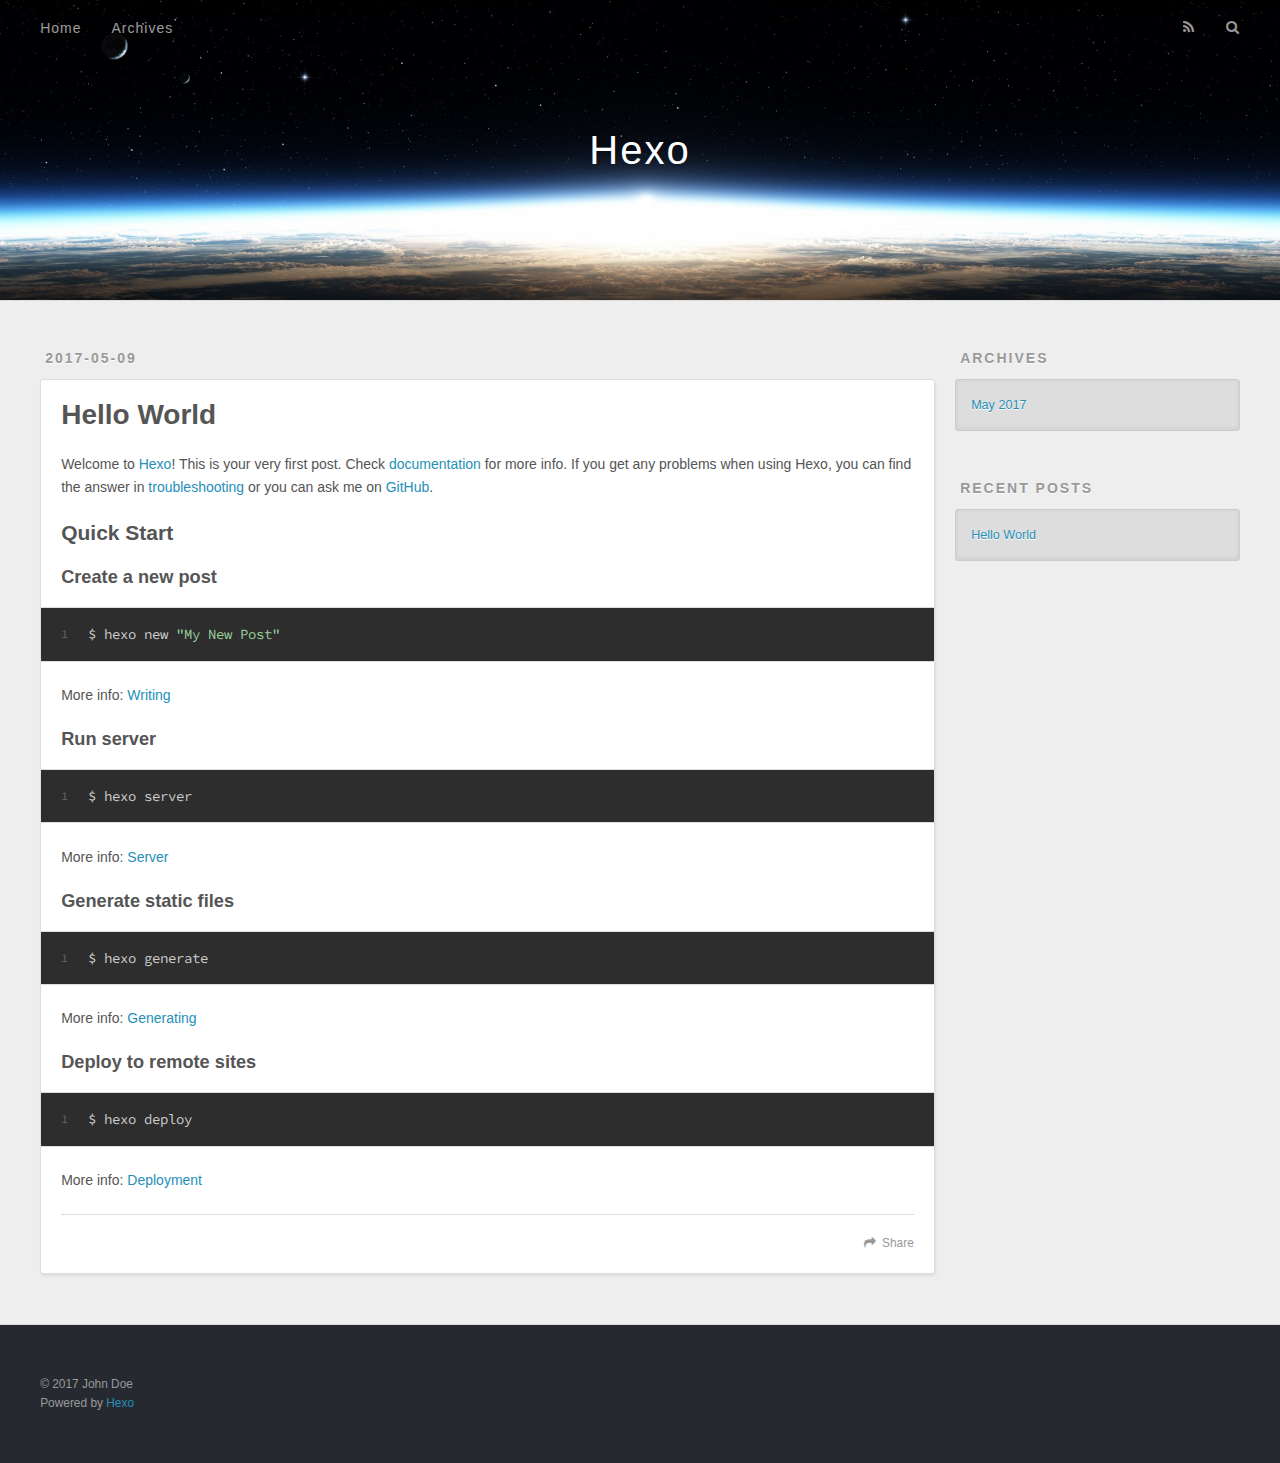
==== index.html @ 897b95de "Site updated: 2017-05-09 14:49:00" ====
<!DOCTYPE html>
<html>
<head>
  <meta charset="utf-8">
  
  <title>Hexo</title>
  <meta name="viewport" content="width=device-width, initial-scale=1, maximum-scale=1">
  <meta property="og:type" content="website">
<meta property="og:title" content="Hexo">
<meta property="og:url" content="http://yoursite.com/index.html">
<meta property="og:site_name" content="Hexo">
<meta name="twitter:card" content="summary">
<meta name="twitter:title" content="Hexo">
  
    <link rel="alternate" href="/atom.xml" title="Hexo" type="application/atom+xml">
  
  
    <link rel="icon" href="/favicon.png">
  
  
    <link href="//fonts.googleapis.com/css?family=Source+Code+Pro" rel="stylesheet" type="text/css">
  
  <link rel="stylesheet" href="/css/style.css">
  

</head>

<body>
  <div id="container">
    <div id="wrap">
      <header id="header">
  <div id="banner"></div>
  <div id="header-outer" class="outer">
    <div id="header-title" class="inner">
      <h1 id="logo-wrap">
        <a href="/" id="logo">Hexo</a>
      </h1>
      
    </div>
    <div id="header-inner" class="inner">
      <nav id="main-nav">
        <a id="main-nav-toggle" class="nav-icon"></a>
        
          <a class="main-nav-link" href="/">Home</a>
        
          <a class="main-nav-link" href="/archives">Archives</a>
        
      </nav>
      <nav id="sub-nav">
        
          <a id="nav-rss-link" class="nav-icon" href="/atom.xml" title="RSS Feed"></a>
        
        <a id="nav-search-btn" class="nav-icon" title="Search"></a>
      </nav>
      <div id="search-form-wrap">
        <form action="//google.com/search" method="get" accept-charset="UTF-8" class="search-form"><input type="search" name="q" class="search-form-input" placeholder="Search"><button type="submit" class="search-form-submit">&#xF002;</button><input type="hidden" name="sitesearch" value="http://yoursite.com"></form>
      </div>
    </div>
  </div>
</header>
      <div class="outer">
        <section id="main">
  
    <article id="post-hello-world" class="article article-type-post" itemscope itemprop="blogPost">
  <div class="article-meta">
    <a href="/2017/05/09/hello-world/" class="article-date">
  <time datetime="2017-05-09T06:17:01.033Z" itemprop="datePublished">2017-05-09</time>
</a>
    
  </div>
  <div class="article-inner">
    
    
      <header class="article-header">
        
  
    <h1 itemprop="name">
      <a class="article-title" href="/2017/05/09/hello-world/">Hello World</a>
    </h1>
  

      </header>
    
    <div class="article-entry" itemprop="articleBody">
      
        <p>Welcome to <a href="https://hexo.io/" target="_blank" rel="external">Hexo</a>! This is your very first post. Check <a href="https://hexo.io/docs/" target="_blank" rel="external">documentation</a> for more info. If you get any problems when using Hexo, you can find the answer in <a href="https://hexo.io/docs/troubleshooting.html" target="_blank" rel="external">troubleshooting</a> or you can ask me on <a href="https://github.com/hexojs/hexo/issues" target="_blank" rel="external">GitHub</a>.</p>
<h2 id="Quick-Start"><a href="#Quick-Start" class="headerlink" title="Quick Start"></a>Quick Start</h2><h3 id="Create-a-new-post"><a href="#Create-a-new-post" class="headerlink" title="Create a new post"></a>Create a new post</h3><figure class="highlight bash"><table><tr><td class="gutter"><pre><div class="line">1</div></pre></td><td class="code"><pre><div class="line">$ hexo new <span class="string">"My New Post"</span></div></pre></td></tr></table></figure>
<p>More info: <a href="https://hexo.io/docs/writing.html" target="_blank" rel="external">Writing</a></p>
<h3 id="Run-server"><a href="#Run-server" class="headerlink" title="Run server"></a>Run server</h3><figure class="highlight bash"><table><tr><td class="gutter"><pre><div class="line">1</div></pre></td><td class="code"><pre><div class="line">$ hexo server</div></pre></td></tr></table></figure>
<p>More info: <a href="https://hexo.io/docs/server.html" target="_blank" rel="external">Server</a></p>
<h3 id="Generate-static-files"><a href="#Generate-static-files" class="headerlink" title="Generate static files"></a>Generate static files</h3><figure class="highlight bash"><table><tr><td class="gutter"><pre><div class="line">1</div></pre></td><td class="code"><pre><div class="line">$ hexo generate</div></pre></td></tr></table></figure>
<p>More info: <a href="https://hexo.io/docs/generating.html" target="_blank" rel="external">Generating</a></p>
<h3 id="Deploy-to-remote-sites"><a href="#Deploy-to-remote-sites" class="headerlink" title="Deploy to remote sites"></a>Deploy to remote sites</h3><figure class="highlight bash"><table><tr><td class="gutter"><pre><div class="line">1</div></pre></td><td class="code"><pre><div class="line">$ hexo deploy</div></pre></td></tr></table></figure>
<p>More info: <a href="https://hexo.io/docs/deployment.html" target="_blank" rel="external">Deployment</a></p>

      
    </div>
    <footer class="article-footer">
      <a data-url="http://yoursite.com/2017/05/09/hello-world/" data-id="cj2h67mom000064r1e12500a1" class="article-share-link">Share</a>
      
      
    </footer>
  </div>
  
</article>


  

</section>
        
          <aside id="sidebar">
  
    

  
    

  
    
  
    
  <div class="widget-wrap">
    <h3 class="widget-title">Archives</h3>
    <div class="widget">
      <ul class="archive-list"><li class="archive-list-item"><a class="archive-list-link" href="/archives/2017/05/">May 2017</a></li></ul>
    </div>
  </div>


  
    
  <div class="widget-wrap">
    <h3 class="widget-title">Recent Posts</h3>
    <div class="widget">
      <ul>
        
          <li>
            <a href="/2017/05/09/hello-world/">Hello World</a>
          </li>
        
      </ul>
    </div>
  </div>

  
</aside>
        
      </div>
      <footer id="footer">
  
  <div class="outer">
    <div id="footer-info" class="inner">
      &copy; 2017 John Doe<br>
      Powered by <a href="http://hexo.io/" target="_blank">Hexo</a>
    </div>
  </div>
</footer>
    </div>
    <nav id="mobile-nav">
  
    <a href="/" class="mobile-nav-link">Home</a>
  
    <a href="/archives" class="mobile-nav-link">Archives</a>
  
</nav>
    

<script src="//ajax.googleapis.com/ajax/libs/jquery/2.0.3/jquery.min.js"></script>


  <link rel="stylesheet" href="/fancybox/jquery.fancybox.css">
  <script src="/fancybox/jquery.fancybox.pack.js"></script>


<script src="/js/script.js"></script>

  </div>
</body>
</html>
---- css/style.css ----
body {
  width: 100%;
}
body:before,
body:after {
  content: "";
  display: table;
}
body:after {
  clear: both;
}
html,
body,
div,
span,
applet,
object,
iframe,
h1,
h2,
h3,
h4,
h5,
h6,
p,
blockquote,
pre,
a,
abbr,
acronym,
address,
big,
cite,
code,
del,
dfn,
em,
img,
ins,
kbd,
q,
s,
samp,
small,
strike,
strong,
sub,
sup,
tt,
var,
dl,
dt,
dd,
ol,
ul,
li,
fieldset,
form,
label,
legend,
table,
caption,
tbody,
tfoot,
thead,
tr,
th,
td {
  margin: 0;
  padding: 0;
  border: 0;
  outline: 0;
  font-weight: inherit;
  font-style: inherit;
  font-family: inherit;
  font-size: 100%;
  vertical-align: baseline;
}
body {
  line-height: 1;
  color: #000;
  background: #fff;
}
ol,
ul {
  list-style: none;
}
table {
  border-collapse: separate;
  border-spacing: 0;
  vertical-align: middle;
}
caption,
th,
td {
  text-align: left;
  font-weight: normal;
  vertical-align: middle;
}
a img {
  border: none;
}
input,
button {
  margin: 0;
  padding: 0;
}
input::-moz-focus-inner,
button::-moz-focus-inner {
  border: 0;
  padding: 0;
}
@font-face {
  font-family: FontAwesome;
  font-style: normal;
  font-weight: normal;
  src: url("fonts/fontawesome-webfont.eot?v=#4.0.3");
  src: url("fonts/fontawesome-webfont.eot?#iefix&v=#4.0.3") format("embedded-opentype"), url("fonts/fontawesome-webfont.woff?v=#4.0.3") format("woff"), url("fonts/fontawesome-webfont.ttf?v=#4.0.3") format("truetype"), url("fonts/fontawesome-webfont.svg#fontawesomeregular?v=#4.0.3") format("svg");
}
html,
body,
#container {
  height: 100%;
}
body {
  background: #eee;
  font: 14px "Helvetica Neue", Helvetica, Arial, sans-serif;
  -webkit-text-size-adjust: 100%;
}
.outer {
  max-width: 1220px;
  margin: 0 auto;
  padding: 0 20px;
}
.outer:before,
.outer:after {
  content: "";
  display: table;
}
.outer:after {
  clear: both;
}
.inner {
  display: inline;
  float: left;
  width: 98.33333333333333%;
  margin: 0 0.833333333333333%;
}
.left,
.alignleft {
  float: left;
}
.right,
.alignright {
  float: right;
}
.clear {
  clear: both;
}
#container {
  position: relative;
}
.mobile-nav-on {
  overflow: hidden;
}
#wrap {
  height: 100%;
  width: 100%;
  position: absolute;
  top: 0;
  left: 0;
  -webkit-transition: 0.2s ease-out;
  -moz-transition: 0.2s ease-out;
  -ms-transition: 0.2s ease-out;
  transition: 0.2s ease-out;
  z-index: 1;
  background: #eee;
}
.mobile-nav-on #wrap {
  left: 280px;
}
@media screen and (min-width: 768px) {
  #main {
    display: inline;
    float: left;
    width: 73.33333333333333%;
    margin: 0 0.833333333333333%;
  }
}
.article-date,
.article-category-link,
.archive-year,
.widget-title {
  text-decoration: none;
  text-transform: uppercase;
  letter-spacing: 2px;
  color: #999;
  margin-bottom: 1em;
  margin-left: 5px;
  line-height: 1em;
  text-shadow: 0 1px #fff;
  font-weight: bold;
}
.article-inner,
.archive-article-inner {
  background: #fff;
  -webkit-box-shadow: 1px 2px 3px #ddd;
  box-shadow: 1px 2px 3px #ddd;
  border: 1px solid #ddd;
  border-radius: 3px;
}
.article-entry h1,
.widget h1 {
  font-size: 2em;
}
.article-entry h2,
.widget h2 {
  font-size: 1.5em;
}
.article-entry h3,
.widget h3 {
  font-size: 1.3em;
}
.article-entry h4,
.widget h4 {
  font-size: 1.2em;
}
.article-entry h5,
.widget h5 {
  font-size: 1em;
}
.article-entry h6,
.widget h6 {
  font-size: 1em;
  color: #999;
}
.article-entry hr,
.widget hr {
  border: 1px dashed #ddd;
}
.article-entry strong,
.widget strong {
  font-weight: bold;
}
.article-entry em,
.widget em,
.article-entry cite,
.widget cite {
  font-style: italic;
}
.article-entry sup,
.widget sup,
.article-entry sub,
.widget sub {
  font-size: 0.75em;
  line-height: 0;
  position: relative;
  vertical-align: baseline;
}
.article-entry sup,
.widget sup {
  top: -0.5em;
}
.article-entry sub,
.widget sub {
  bottom: -0.2em;
}
.article-entry small,
.widget small {
  font-size: 0.85em;
}
.article-entry acronym,
.widget acronym,
.article-entry abbr,
.widget abbr {
  border-bottom: 1px dotted;
}
.article-entry ul,
.widget ul,
.article-entry ol,
.widget ol,
.article-entry dl,
.widget dl {
  margin: 0 20px;
  line-height: 1.6em;
}
.article-entry ul ul,
.widget ul ul,
.article-entry ol ul,
.widget ol ul,
.article-entry ul ol,
.widget ul ol,
.article-entry ol ol,
.widget ol ol {
  margin-top: 0;
  margin-bottom: 0;
}
.article-entry ul,
.widget ul {
  list-style: disc;
}
.article-entry ol,
.widget ol {
  list-style: decimal;
}
.article-entry dt,
.widget dt {
  font-weight: bold;
}
#header {
  height: 300px;
  position: relative;
  border-bottom: 1px solid #ddd;
}
#header:before,
#header:after {
  content: "";
  position: absolute;
  left: 0;
  right: 0;
  height: 40px;
}
#header:before {
  top: 0;
  background: -webkit-linear-gradient(rgba(0,0,0,0.2), transparent);
  background: -moz-linear-gradient(rgba(0,0,0,0.2), transparent);
  background: -ms-linear-gradient(rgba(0,0,0,0.2), transparent);
  background: linear-gradient(rgba(0,0,0,0.2), transparent);
}
#header:after {
  bottom: 0;
  background: -webkit-linear-gradient(transparent, rgba(0,0,0,0.2));
  background: -moz-linear-gradient(transparent, rgba(0,0,0,0.2));
  background: -ms-linear-gradient(transparent, rgba(0,0,0,0.2));
  background: linear-gradient(transparent, rgba(0,0,0,0.2));
}
#header-outer {
  height: 100%;
  position: relative;
}
#header-inner {
  position: relative;
  overflow: hidden;
}
#banner {
  position: absolute;
  top: 0;
  left: 0;
  width: 100%;
  height: 100%;
  background: url("images/banner.jpg") center #000;
  -webkit-background-size: cover;
  -moz-background-size: cover;
  background-size: cover;
  z-index: -1;
}
#header-title {
  text-align: center;
  height: 40px;
  position: absolute;
  top: 50%;
  left: 0;
  margin-top: -20px;
}
#logo,
#subtitle {
  text-decoration: none;
  color: #fff;
  font-weight: 300;
  text-shadow: 0 1px 4px rgba(0,0,0,0.3);
}
#logo {
  font-size: 40px;
  line-height: 40px;
  letter-spacing: 2px;
}
#subtitle {
  font-size: 16px;
  line-height: 16px;
  letter-spacing: 1px;
}
#subtitle-wrap {
  margin-top: 16px;
}
#main-nav {
  float: left;
  margin-left: -15px;
}
.nav-icon,
.main-nav-link {
  float: left;
  color: #fff;
  opacity: 0.6;
  text-decoration: none;
  text-shadow: 0 1px rgba(0,0,0,0.2);
  -webkit-transition: opacity 0.2s;
  -moz-transition: opacity 0.2s;
  -ms-transition: opacity 0.2s;
  transition: opacity 0.2s;
  display: block;
  padding: 20px 15px;
}
.nav-icon:hover,
.main-nav-link:hover {
  opacity: 1;
}
.nav-icon {
  font-family: FontAwesome;
  text-align: center;
  font-size: 14px;
  width: 14px;
  height: 14px;
  padding: 20px 15px;
  position: relative;
  cursor: pointer;
}
.main-nav-link {
  font-weight: 300;
  letter-spacing: 1px;
}
@media screen and (max-width: 479px) {
  .main-nav-link {
    display: none;
  }
}
#main-nav-toggle {
  display: none;
}
#main-nav-toggle:before {
  content: "\f0c9";
}
@media screen and (max-width: 479px) {
  #main-nav-toggle {
    display: block;
  }
}
#sub-nav {
  float: right;
  margin-right: -15px;
}
#nav-rss-link:before {
  content: "\f09e";
}
#nav-search-btn:before {
  content: "\f002";
}
#search-form-wrap {
  position: absolute;
  top: 15px;
  width: 150px;
  height: 30px;
  right: -150px;
  opacity: 0;
  -webkit-transition: 0.2s ease-out;
  -moz-transition: 0.2s ease-out;
  -ms-transition: 0.2s ease-out;
  transition: 0.2s ease-out;
}
#search-form-wrap.on {
  opacity: 1;
  right: 0;
}
@media screen and (max-width: 479px) {
  #search-form-wrap {
    width: 100%;
    right: -100%;
  }
}
.search-form {
  position: absolute;
  top: 0;
  left: 0;
  right: 0;
  background: #fff;
  padding: 5px 15px;
  border-radius: 15px;
  -webkit-box-shadow: 0 0 10px rgba(0,0,0,0.3);
  box-shadow: 0 0 10px rgba(0,0,0,0.3);
}
.search-form-input {
  border: none;
  background: none;
  color: #555;
  width: 100%;
  font: 13px "Helvetica Neue", Helvetica, Arial, sans-serif;
  outline: none;
}
.search-form-input::-webkit-search-results-decoration,
.search-form-input::-webkit-search-cancel-button {
  -webkit-appearance: none;
}
.search-form-submit {
  position: absolute;
  top: 50%;
  right: 10px;
  margin-top: -7px;
  font: 13px FontAwesome;
  border: none;
  background: none;
  color: #bbb;
  cursor: pointer;
}
.search-form-submit:hover,
.search-form-submit:focus {
  color: #777;
}
.article {
  margin: 50px 0;
}
.article-inner {
  overflow: hidden;
}
.article-meta:before,
.article-meta:after {
  content: "";
  display: table;
}
.article-meta:after {
  clear: both;
}
.article-date {
  float: left;
}
.article-category {
  float: left;
  line-height: 1em;
  color: #ccc;
  text-shadow: 0 1px #fff;
  margin-left: 8px;
}
.article-category:before {
  content: "\2022";
}
.article-category-link {
  margin: 0 12px 1em;
}
.article-header {
  padding: 20px 20px 0;
}
.article-title {
  text-decoration: none;
  font-size: 2em;
  font-weight: bold;
  color: #555;
  line-height: 1.1em;
  -webkit-transition: color 0.2s;
  -moz-transition: color 0.2s;
  -ms-transition: color 0.2s;
  transition: color 0.2s;
}
a.article-title:hover {
  color: #258fb8;
}
.article-entry {
  color: #555;
  padding: 0 20px;
}
.article-entry:before,
.article-entry:after {
  content: "";
  display: table;
}
.article-entry:after {
  clear: both;
}
.article-entry p,
.article-entry table {
  line-height: 1.6em;
  margin: 1.6em 0;
}
.article-entry h1,
.article-entry h2,
.article-entry h3,
.article-entry h4,
.article-entry h5,
.article-entry h6 {
  font-weight: bold;
}
.article-entry h1,
.article-entry h2,
.article-entry h3,
.article-entry h4,
.article-entry h5,
.article-entry h6 {
  line-height: 1.1em;
  margin: 1.1em 0;
}
.article-entry a {
  color: #258fb8;
  text-decoration: none;
}
.article-entry a:hover {
  text-decoration: underline;
}
.article-entry ul,
.article-entry ol,
.article-entry dl {
  margin-top: 1.6em;
  margin-bottom: 1.6em;
}
.article-entry img,
.article-entry video {
  max-width: 100%;
  height: auto;
  display: block;
  margin: auto;
}
.article-entry iframe {
  border: none;
}
.article-entry table {
  width: 100%;
  border-collapse: collapse;
  border-spacing: 0;
}
.article-entry th {
  font-weight: bold;
  border-bottom: 3px solid #ddd;
  padding-bottom: 0.5em;
}
.article-entry td {
  border-bottom: 1px solid #ddd;
  padding: 10px 0;
}
.article-entry blockquote {
  font-family: Georgia, "Times New Roman", serif;
  font-size: 1.4em;
  margin: 1.6em 20px;
  text-align: center;
}
.article-entry blockquote footer {
  font-size: 14px;
  margin: 1.6em 0;
  font-family: "Helvetica Neue", Helvetica, Arial, sans-serif;
}
.article-entry blockquote footer cite:before {
  content: "—";
  padding: 0 0.5em;
}
.article-entry .pullquote {
  text-align: left;
  width: 45%;
  margin: 0;
}
.article-entry .pullquote.left {
  margin-left: 0.5em;
  margin-right: 1em;
}
.article-entry .pullquote.right {
  margin-right: 0.5em;
  margin-left: 1em;
}
.article-entry .caption {
  color: #999;
  display: block;
  font-size: 0.9em;
  margin-top: 0.5em;
  position: relative;
  text-align: center;
}
.article-entry .video-container {
  position: relative;
  padding-top: 56.25%;
  height: 0;
  overflow: hidden;
}
.article-entry .video-container iframe,
.article-entry .video-container object,
.article-entry .video-container embed {
  position: absolute;
  top: 0;
  left: 0;
  width: 100%;
  height: 100%;
  margin-top: 0;
}
.article-more-link a {
  display: inline-block;
  line-height: 1em;
  padding: 6px 15px;
  border-radius: 15px;
  background: #eee;
  color: #999;
  text-shadow: 0 1px #fff;
  text-decoration: none;
}
.article-more-link a:hover {
  background: #258fb8;
  color: #fff;
  text-decoration: none;
  text-shadow: 0 1px #1e7293;
}
.article-footer {
  font-size: 0.85em;
  line-height: 1.6em;
  border-top: 1px solid #ddd;
  padding-top: 1.6em;
  margin: 0 20px 20px;
}
.article-footer:before,
.article-footer:after {
  content: "";
  display: table;
}
.article-footer:after {
  clear: both;
}
.article-footer a {
  color: #999;
  text-decoration: none;
}
.article-footer a:hover {
  color: #555;
}
.article-tag-list-item {
  float: left;
  margin-right: 10px;
}
.article-tag-list-link:before {
  content: "#";
}
.article-comment-link {
  float: right;
}
.article-comment-link:before {
  content: "\f075";
  font-family: FontAwesome;
  padding-right: 8px;
}
.article-share-link {
  cursor: pointer;
  float: right;
  margin-left: 20px;
}
.article-share-link:before {
  content: "\f064";
  font-family: FontAwesome;
  padding-right: 6px;
}
#article-nav {
  position: relative;
}
#article-nav:before,
#article-nav:after {
  content: "";
  display: table;
}
#article-nav:after {
  clear: both;
}
@media screen and (min-width: 768px) {
  #article-nav {
    margin: 50px 0;
  }
  #article-nav:before {
    width: 8px;
    height: 8px;
    position: absolute;
    top: 50%;
    left: 50%;
    margin-top: -4px;
    margin-left: -4px;
    content: "";
    border-radius: 50%;
    background: #ddd;
    -webkit-box-shadow: 0 1px 2px #fff;
    box-shadow: 0 1px 2px #fff;
  }
}
.article-nav-link-wrap {
  text-decoration: none;
  text-shadow: 0 1px #fff;
  color: #999;
  -webkit-box-sizing: border-box;
  -moz-box-sizing: border-box;
  box-sizing: border-box;
  margin-top: 50px;
  text-align: center;
  display: block;
}
.article-nav-link-wrap:hover {
  color: #555;
}
@media screen and (min-width: 768px) {
  .article-nav-link-wrap {
    width: 50%;
    margin-top: 0;
  }
}
@media screen and (min-width: 768px) {
  #article-nav-newer {
    float: left;
    text-align: right;
    padding-right: 20px;
  }
}
@media screen and (min-width: 768px) {
  #article-nav-older {
    float: right;
    text-align: left;
    padding-left: 20px;
  }
}
.article-nav-caption {
  text-transform: uppercase;
  letter-spacing: 2px;
  color: #ddd;
  line-height: 1em;
  font-weight: bold;
}
#article-nav-newer .article-nav-caption {
  margin-right: -2px;
}
.article-nav-title {
  font-size: 0.85em;
  line-height: 1.6em;
  margin-top: 0.5em;
}
.article-share-box {
  position: absolute;
  display: none;
  background: #fff;
  -webkit-box-shadow: 1px 2px 10px rgba(0,0,0,0.2);
  box-shadow: 1px 2px 10px rgba(0,0,0,0.2);
  border-radius: 3px;
  margin-left: -145px;
  overflow: hidden;
  z-index: 1;
}
.article-share-box.on {
  display: block;
}
.article-share-input {
  width: 100%;
  background: none;
  -webkit-box-sizing: border-box;
  -moz-box-sizing: border-box;
  box-sizing: border-box;
  font: 14px "Helvetica Neue", Helvetica, Arial, sans-serif;
  padding: 0 15px;
  color: #555;
  outline: none;
  border: 1px solid #ddd;
  border-radius: 3px 3px 0 0;
  height: 36px;
  line-height: 36px;
}
.article-share-links {
  background: #eee;
}
.article-share-links:before,
.article-share-links:after {
  content: "";
  display: table;
}
.article-share-links:after {
  clear: both;
}
.article-share-twitter,
.article-share-facebook,
.article-share-pinterest,
.article-share-google {
  width: 50px;
  height: 36px;
  display: block;
  float: left;
  position: relative;
  color: #999;
  text-shadow: 0 1px #fff;
}
.article-share-twitter:before,
.article-share-facebook:before,
.article-share-pinterest:before,
.article-share-google:before {
  font-size: 20px;
  font-family: FontAwesome;
  width: 20px;
  height: 20px;
  position: absolute;
  top: 50%;
  left: 50%;
  margin-top: -10px;
  margin-left: -10px;
  text-align: center;
}
.article-share-twitter:hover,
.article-share-facebook:hover,
.article-share-pinterest:hover,
.article-share-google:hover {
  color: #fff;
}
.article-share-twitter:before {
  content: "\f099";
}
.article-share-twitter:hover {
  background: #00aced;
  text-shadow: 0 1px #008abe;
}
.article-share-facebook:before {
  content: "\f09a";
}
.article-share-facebook:hover {
  background: #3b5998;
  text-shadow: 0 1px #2f477a;
}
.article-share-pinterest:before {
  content: "\f0d2";
}
.article-share-pinterest:hover {
  background: #cb2027;
  text-shadow: 0 1px #a21a1f;
}
.article-share-google:before {
  content: "\f0d5";
}
.article-share-google:hover {
  background: #dd4b39;
  text-shadow: 0 1px #be3221;
}
.article-gallery {
  background: #000;
  position: relative;
}
.article-gallery-photos {
  position: relative;
  overflow: hidden;
}
.article-gallery-img {
  display: none;
  max-width: 100%;
}
.article-gallery-img:first-child {
  display: block;
}
.article-gallery-img.loaded {
  position: absolute;
  display: block;
}
.article-gallery-img img {
  display: block;
  max-width: 100%;
  margin: 0 auto;
}
#comments {
  background: #fff;
  -webkit-box-shadow: 1px 2px 3px #ddd;
  box-shadow: 1px 2px 3px #ddd;
  padding: 20px;
  border: 1px solid #ddd;
  border-radius: 3px;
  margin: 50px 0;
}
#comments a {
  color: #258fb8;
}
.archives-wrap {
  margin: 50px 0;
}
.archives:before,
.archives:after {
  content: "";
  display: table;
}
.archives:after {
  clear: both;
}
.archive-year-wrap {
  margin-bottom: 1em;
}
.archives {
  -webkit-column-gap: 10px;
  -moz-column-gap: 10px;
  column-gap: 10px;
}
@media screen and (min-width: 480px) and (max-width: 767px) {
  .archives {
    -webkit-column-count: 2;
    -moz-column-count: 2;
    column-count: 2;
  }
}
@media screen and (min-width: 768px) {
  .archives {
    -webkit-column-count: 3;
    -moz-column-count: 3;
    column-count: 3;
  }
}
.archive-article {
  -webkit-column-break-inside: avoid;
  page-break-inside: avoid;
  overflow: hidden;
  break-inside: avoid-column;
}
.archive-article-inner {
  padding: 10px;
  margin-bottom: 15px;
}
.archive-article-title {
  text-decoration: none;
  font-weight: bold;
  color: #555;
  -webkit-transition: color 0.2s;
  -moz-transition: color 0.2s;
  -ms-transition: color 0.2s;
  transition: color 0.2s;
  line-height: 1.6em;
}
.archive-article-title:hover {
  color: #258fb8;
}
.archive-article-footer {
  margin-top: 1em;
}
.archive-article-date {
  color: #999;
  text-decoration: none;
  font-size: 0.85em;
  line-height: 1em;
  margin-bottom: 0.5em;
  display: block;
}
#page-nav {
  margin: 50px auto;
  background: #fff;
  -webkit-box-shadow: 1px 2px 3px #ddd;
  box-shadow: 1px 2px 3px #ddd;
  border: 1px solid #ddd;
  border-radius: 3px;
  text-align: center;
  color: #999;
  overflow: hidden;
}
#page-nav:before,
#page-nav:after {
  content: "";
  display: table;
}
#page-nav:after {
  clear: both;
}
#page-nav a,
#page-nav span {
  padding: 10px 20px;
  line-height: 1;
  height: 2ex;
}
#page-nav a {
  color: #999;
  text-decoration: none;
}
#page-nav a:hover {
  background: #999;
  color: #fff;
}
#page-nav .prev {
  float: left;
}
#page-nav .next {
  float: right;
}
#page-nav .page-number {
  display: inline-block;
}
@media screen and (max-width: 479px) {
  #page-nav .page-number {
    display: none;
  }
}
#page-nav .current {
  color: #555;
  font-weight: bold;
}
#page-nav .space {
  color: #ddd;
}
#footer {
  background: #262a30;
  padding: 50px 0;
  border-top: 1px solid #ddd;
  color: #999;
}
#footer a {
  color: #258fb8;
  text-decoration: none;
}
#footer a:hover {
  text-decoration: underline;
}
#footer-info {
  line-height: 1.6em;
  font-size: 0.85em;
}
.article-entry pre,
.article-entry .highlight {
  background: #2d2d2d;
  margin: 0 -20px;
  padding: 15px 20px;
  border-style: solid;
  border-color: #ddd;
  border-width: 1px 0;
  overflow: auto;
  color: #ccc;
  line-height: 22.400000000000002px;
}
.article-entry .highlight .gutter pre,
.article-entry .gist .gist-file .gist-data .line-numbers {
  color: #666;
  font-size: 0.85em;
}
.article-entry pre,
.article-entry code {
  font-family: "Source Code Pro", Consolas, Monaco, Menlo, Consolas, monospace;
}
.article-entry code {
  background: #eee;
  text-shadow: 0 1px #fff;
  padding: 0 0.3em;
}
.article-entry pre code {
  background: none;
  text-shadow: none;
  padding: 0;
}
.article-entry .highlight pre {
  border: none;
  margin: 0;
  padding: 0;
}
.article-entry .highlight table {
  margin: 0;
  width: auto;
}
.article-entry .highlight td {
  border: none;
  padding: 0;
}
.article-entry .highlight figcaption {
  font-size: 0.85em;
  color: #999;
  line-height: 1em;
  margin-bottom: 1em;
}
.article-entry .highlight figcaption:before,
.article-entry .highlight figcaption:after {
  content: "";
  display: table;
}
.article-entry .highlight figcaption:after {
  clear: both;
}
.article-entry .highlight figcaption a {
  float: right;
}
.article-entry .highlight .gutter pre {
  text-align: right;
  padding-right: 20px;
}
.article-entry .highlight .line {
  height: 22.400000000000002px;
}
.article-entry .highlight .line.marked {
  background: #515151;
}
.article-entry .gist {
  margin: 0 -20px;
  border-style: solid;
  border-color: #ddd;
  border-width: 1px 0;
  background: #2d2d2d;
  padding: 15px 20px 15px 0;
}
.article-entry .gist .gist-file {
  border: none;
  font-family: "Source Code Pro", Consolas, Monaco, Menlo, Consolas, monospace;
  margin: 0;
}
.article-entry .gist .gist-file .gist-data {
  background: none;
  border: none;
}
.article-entry .gist .gist-file .gist-data .line-numbers {
  background: none;
  border: none;
  padding: 0 20px 0 0;
}
.article-entry .gist .gist-file .gist-data .line-data {
  padding: 0 !important;
}
.article-entry .gist .gist-file .highlight {
  margin: 0;
  padding: 0;
  border: none;
}
.article-entry .gist .gist-file .gist-meta {
  background: #2d2d2d;
  color: #999;
  font: 0.85em "Helvetica Neue", Helvetica, Arial, sans-serif;
  text-shadow: 0 0;
  padding: 0;
  margin-top: 1em;
  margin-left: 20px;
}
.article-entry .gist .gist-file .gist-meta a {
  color: #258fb8;
  font-weight: normal;
}
.article-entry .gist .gist-file .gist-meta a:hover {
  text-decoration: underline;
}
pre .comment,
pre .title {
  color: #999;
}
pre .variable,
pre .attribute,
pre .tag,
pre .regexp,
pre .ruby .constant,
pre .xml .tag .title,
pre .xml .pi,
pre .xml .doctype,
pre .html .doctype,
pre .css .id,
pre .css .class,
pre .css .pseudo {
  color: #f2777a;
}
pre .number,
pre .preprocessor,
pre .built_in,
pre .literal,
pre .params,
pre .constant {
  color: #f99157;
}
pre .class,
pre .ruby .class .title,
pre .css .rules .attribute {
  color: #9c9;
}
pre .string,
pre .value,
pre .inheritance,
pre .header,
pre .ruby .symbol,
pre .xml .cdata {
  color: #9c9;
}
pre .css .hexcolor {
  color: #6cc;
}
pre .function,
pre .python .decorator,
pre .python .title,
pre .ruby .function .title,
pre .ruby .title .keyword,
pre .perl .sub,
pre .javascript .title,
pre .coffeescript .title {
  color: #69c;
}
pre .keyword,
pre .javascript .function {
  color: #c9c;
}
@media screen and (max-width: 479px) {
  #mobile-nav {
    position: absolute;
    top: 0;
    left: 0;
    width: 280px;
    height: 100%;
    background: #191919;
    border-right: 1px solid #fff;
  }
}
@media screen and (max-width: 479px) {
  .mobile-nav-link {
    display: block;
    color: #999;
    text-decoration: none;
    padding: 15px 20px;
    font-weight: bold;
  }
  .mobile-nav-link:hover {
    color: #fff;
  }
}
@media screen and (min-width: 768px) {
  #sidebar {
    display: inline;
    float: left;
    width: 23.333333333333332%;
    margin: 0 0.833333333333333%;
  }
}
.widget-wrap {
  margin: 50px 0;
}
.widget {
  color: #777;
  text-shadow: 0 1px #fff;
  background: #ddd;
  -webkit-box-shadow: 0 -1px 4px #ccc inset;
  box-shadow: 0 -1px 4px #ccc inset;
  border: 1px solid #ccc;
  padding: 15px;
  border-radius: 3px;
}
.widget a {
  color: #258fb8;
  text-decoration: none;
}
.widget a:hover {
  text-decoration: underline;
}
.widget ul ul,
.widget ol ul,
.widget dl ul,
.widget ul ol,
.widget ol ol,
.widget dl ol,
.widget ul dl,
.widget ol dl,
.widget dl dl {
  margin-left: 15px;
  list-style: disc;
}
.widget {
  line-height: 1.6em;
  word-wrap: break-word;
  font-size: 0.9em;
}
.widget ul,
.widget ol {
  list-style: none;
  margin: 0;
}
.widget ul ul,
.widget ol ul,
.widget ul ol,
.widget ol ol {
  margin: 0 20px;
}
.widget ul ul,
.widget ol ul {
  list-style: disc;
}
.widget ul ol,
.widget ol ol {
  list-style: decimal;
}
.category-list-count,
.tag-list-count,
.archive-list-count {
  padding-left: 5px;
  color: #999;
  font-size: 0.85em;
}
.category-list-count:before,
.tag-list-count:before,
.archive-list-count:before {
  content: "(";
}
.category-list-count:after,
.tag-list-count:after,
.archive-list-count:after {
  content: ")";
}
.tagcloud a {
  margin-right: 5px;
  display: inline-block;
}
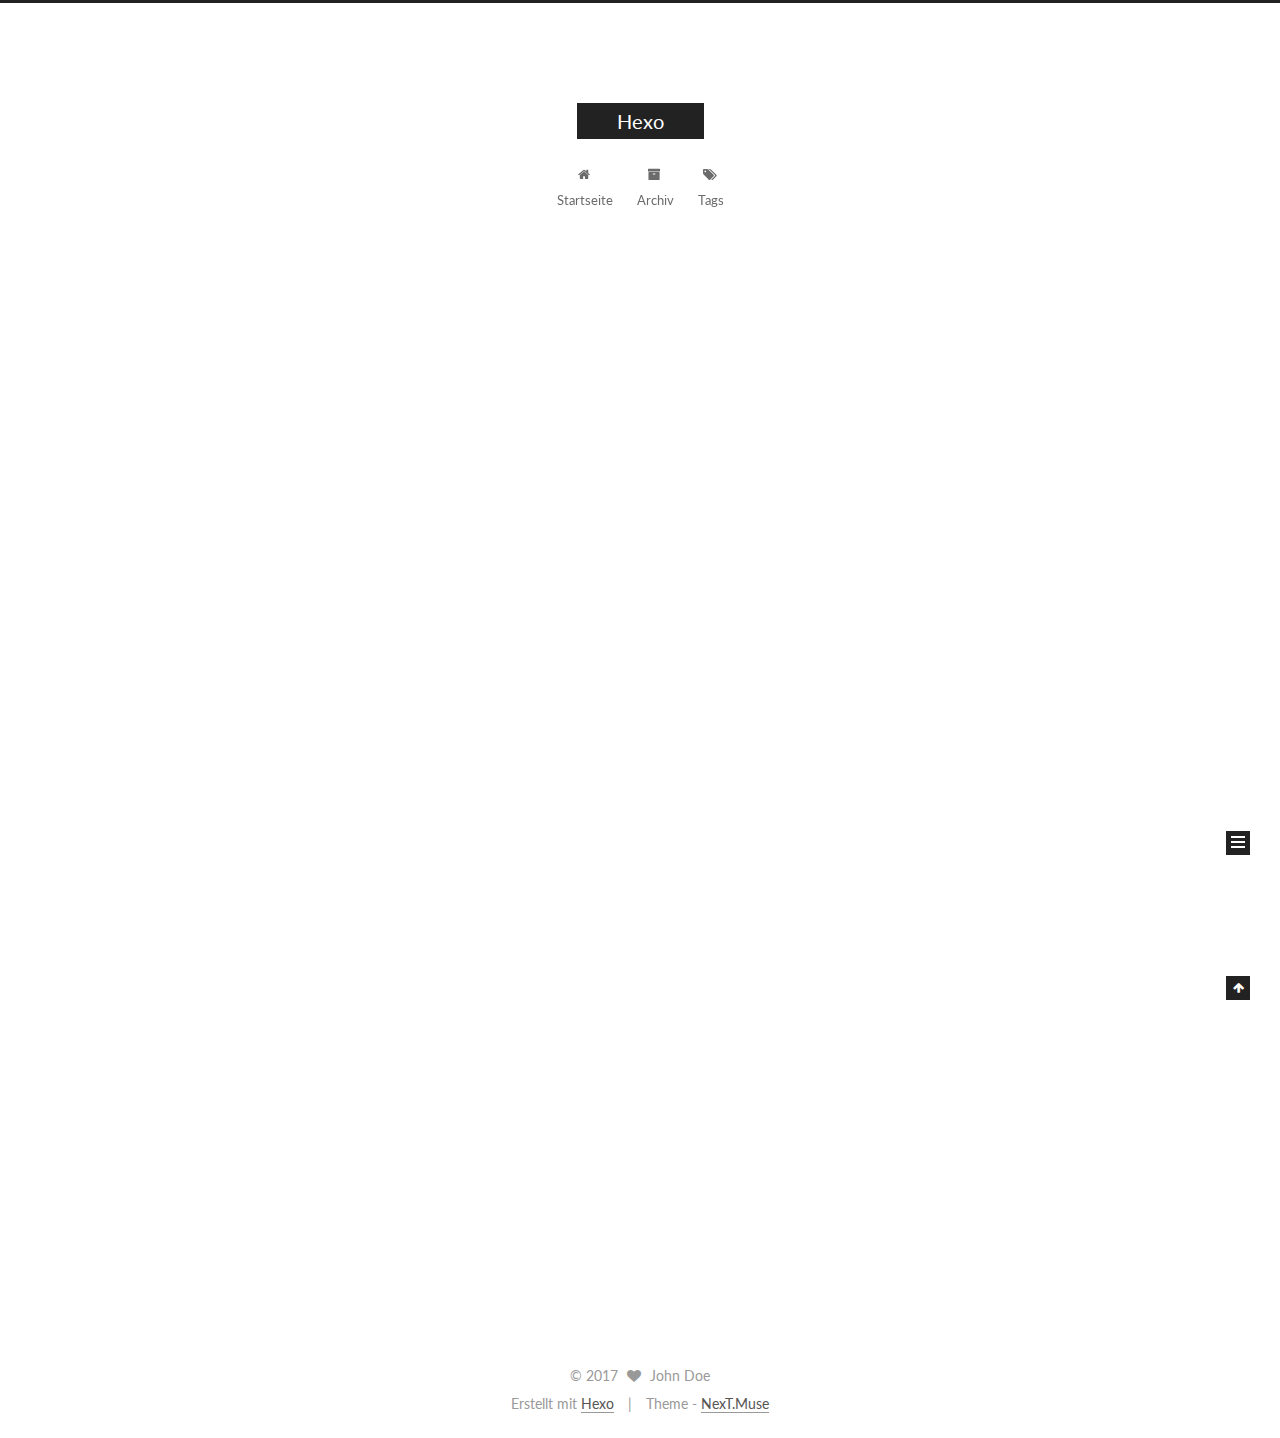
==== commit fc449b92: "Site updated: 2017-05-09 16:28:42" ====
--- a/index.html
+++ b/index.html
@@ -1,89 +1,330 @@
-<!DOCTYPE html>
-<html>
+<!doctype html>
+
+
+
+  
+
+
+<html class="theme-next muse use-motion" lang="">
 <head>
-  <meta charset="utf-8">
-  
-  <title>Hexo</title>
-  <meta name="viewport" content="width=device-width, initial-scale=1, maximum-scale=1">
-  <meta property="og:type" content="website">
+  <meta charset="UTF-8"/>
+<meta http-equiv="X-UA-Compatible" content="IE=edge" />
+<meta name="viewport" content="width=device-width, initial-scale=1, maximum-scale=1"/>
+
+
+
+<meta http-equiv="Cache-Control" content="no-transform" />
+<meta http-equiv="Cache-Control" content="no-siteapp" />
+
+
+
+
+
+
+
+
+
+
+
+
+
+
+
+  
+  
+  <link href="/lib/fancybox/source/jquery.fancybox.css?v=2.1.5" rel="stylesheet" type="text/css" />
+
+
+
+
+  
+  
+  
+  
+
+  
+    
+    
+  
+
+  
+
+  
+
+  
+
+  
+
+  
+    
+    
+    <link href="//fonts.googleapis.com/css?family=Lato:300,300italic,400,400italic,700,700italic&subset=latin,latin-ext" rel="stylesheet" type="text/css">
+  
+
+
+
+
+
+
+<link href="/lib/font-awesome/css/font-awesome.min.css?v=4.6.2" rel="stylesheet" type="text/css" />
+
+<link href="/css/main.css?v=5.1.0" rel="stylesheet" type="text/css" />
+
+
+  <meta name="keywords" content="Hexo, NexT" />
+
+
+
+
+
+
+
+
+  <link rel="shortcut icon" type="image/x-icon" href="/favicon.ico?v=5.1.0" />
+
+
+
+
+
+
+<meta property="og:type" content="website">
 <meta property="og:title" content="Hexo">
 <meta property="og:url" content="http://yoursite.com/index.html">
 <meta property="og:site_name" content="Hexo">
 <meta name="twitter:card" content="summary">
 <meta name="twitter:title" content="Hexo">
-  
-    <link rel="alternate" href="/atom.xml" title="Hexo" type="application/atom+xml">
-  
-  
-    <link rel="icon" href="/favicon.png">
-  
-  
-    <link href="//fonts.googleapis.com/css?family=Source+Code+Pro" rel="stylesheet" type="text/css">
-  
-  <link rel="stylesheet" href="/css/style.css">
-  
-
+
+
+
+<script type="text/javascript" id="hexo.configurations">
+  var NexT = window.NexT || {};
+  var CONFIG = {
+    root: '/',
+    scheme: 'Muse',
+    sidebar: {"position":"left","display":"post","offset":12,"offset_float":0,"b2t":false,"scrollpercent":false},
+    fancybox: true,
+    motion: true,
+    duoshuo: {
+      userId: '0',
+      author: 'Author'
+    },
+    algolia: {
+      applicationID: '',
+      apiKey: '',
+      indexName: '',
+      hits: {"per_page":10},
+      labels: {"input_placeholder":"Search for Posts","hits_empty":"We didn't find any results for the search: ${query}","hits_stats":"${hits} results found in ${time} ms"}
+    }
+  };
+</script>
+
+
+
+  <link rel="canonical" href="http://yoursite.com/"/>
+
+
+
+
+
+  <title> Hexo </title>
 </head>
 
-<body>
-  <div id="container">
-    <div id="wrap">
-      <header id="header">
-  <div id="banner"></div>
-  <div id="header-outer" class="outer">
-    <div id="header-title" class="inner">
-      <h1 id="logo-wrap">
-        <a href="/" id="logo">Hexo</a>
-      </h1>
-      
+<body itemscope itemtype="http://schema.org/WebPage" lang="">
+
+  
+
+
+
+
+
+
+
+
+
+
+
+
+
+
+  
+  
+    
+  
+
+  <div class="container sidebar-position-left 
+   page-home 
+ ">
+    <div class="headband"></div>
+
+    <header id="header" class="header" itemscope itemtype="http://schema.org/WPHeader">
+      <div class="header-inner"><div class="site-brand-wrapper">
+  <div class="site-meta ">
+    
+
+    <div class="custom-logo-site-title">
+      <a href="/"  class="brand" rel="start">
+        <span class="logo-line-before"><i></i></span>
+        <span class="site-title">Hexo</span>
+        <span class="logo-line-after"><i></i></span>
+      </a>
     </div>
-    <div id="header-inner" class="inner">
-      <nav id="main-nav">
-        <a id="main-nav-toggle" class="nav-icon"></a>
-        
-          <a class="main-nav-link" href="/">Home</a>
-        
-          <a class="main-nav-link" href="/archives">Archives</a>
-        
-      </nav>
-      <nav id="sub-nav">
-        
-          <a id="nav-rss-link" class="nav-icon" href="/atom.xml" title="RSS Feed"></a>
-        
-        <a id="nav-search-btn" class="nav-icon" title="Search"></a>
-      </nav>
-      <div id="search-form-wrap">
-        <form action="//google.com/search" method="get" accept-charset="UTF-8" class="search-form"><input type="search" name="q" class="search-form-input" placeholder="Search"><button type="submit" class="search-form-submit">&#xF002;</button><input type="hidden" name="sitesearch" value="http://yoursite.com"></form>
-      </div>
-    </div>
+      
+        <p class="site-subtitle"></p>
+      
   </div>
-</header>
-      <div class="outer">
-        <section id="main">
-  
-    <article id="post-hello-world" class="article article-type-post" itemscope itemprop="blogPost">
-  <div class="article-meta">
-    <a href="/2017/05/09/hello-world/" class="article-date">
-  <time datetime="2017-05-09T06:17:01.033Z" itemprop="datePublished">2017-05-09</time>
-</a>
-    
+
+  <div class="site-nav-toggle">
+    <button>
+      <span class="btn-bar"></span>
+      <span class="btn-bar"></span>
+      <span class="btn-bar"></span>
+    </button>
   </div>
-  <div class="article-inner">
-    
-    
-      <header class="article-header">
-        
-  
-    <h1 itemprop="name">
-      <a class="article-title" href="/2017/05/09/hello-world/">Hello World</a>
-    </h1>
-  
-
+</div>
+
+<nav class="site-nav">
+  
+
+  
+    <ul id="menu" class="menu">
+      
+        
+        <li class="menu-item menu-item-home">
+          <a href="/" rel="section">
+            
+              <i class="menu-item-icon fa fa-fw fa-home"></i> <br />
+            
+            Startseite
+          </a>
+        </li>
+      
+        
+        <li class="menu-item menu-item-archives">
+          <a href="/archives" rel="section">
+            
+              <i class="menu-item-icon fa fa-fw fa-archive"></i> <br />
+            
+            Archiv
+          </a>
+        </li>
+      
+        
+        <li class="menu-item menu-item-tags">
+          <a href="/tags" rel="section">
+            
+              <i class="menu-item-icon fa fa-fw fa-tags"></i> <br />
+            
+            Tags
+          </a>
+        </li>
+      
+
+      
+    </ul>
+  
+
+  
+</nav>
+
+
+
+ </div>
+    </header>
+
+    <main id="main" class="main">
+      <div class="main-inner">
+        <div class="content-wrap">
+          <div id="content" class="content">
+            
+  <section id="posts" class="posts-expand">
+    
+      
+
+  
+
+  
+  
+  
+
+  <article class="post post-type-normal " itemscope itemtype="http://schema.org/Article">
+    <link itemprop="mainEntityOfPage" href="http://yoursite.com/2017/05/09/hello-world/">
+
+    <span hidden itemprop="author" itemscope itemtype="http://schema.org/Person">
+      <meta itemprop="name" content="John Doe">
+      <meta itemprop="description" content="">
+      <meta itemprop="image" content="/images/avatar.gif">
+    </span>
+
+    <span hidden itemprop="publisher" itemscope itemtype="http://schema.org/Organization">
+      <meta itemprop="name" content="Hexo">
+    </span>
+
+    
+      <header class="post-header">
+
+        
+        
+          <h1 class="post-title" itemprop="name headline">
+            
+            
+              
+                
+                <a class="post-title-link" href="/2017/05/09/hello-world/" itemprop="url">
+                  Hello World
+                </a>
+              
+            
+          </h1>
+        
+
+        <div class="post-meta">
+          <span class="post-time">
+            
+              <span class="post-meta-item-icon">
+                <i class="fa fa-calendar-o"></i>
+              </span>
+              
+                <span class="post-meta-item-text">Veröffentlicht am</span>
+              
+              <time title="Post created" itemprop="dateCreated datePublished" datetime="2017-05-09T14:17:01+08:00">
+                2017-05-09
+              </time>
+            
+
+            
+
+            
+          </span>
+
+          
+
+          
+            
+          
+
+          
+          
+
+          
+
+          
+
+          
+
+        </div>
       </header>
     
-    <div class="article-entry" itemprop="articleBody">
-      
-        <p>Welcome to <a href="https://hexo.io/" target="_blank" rel="external">Hexo</a>! This is your very first post. Check <a href="https://hexo.io/docs/" target="_blank" rel="external">documentation</a> for more info. If you get any problems when using Hexo, you can find the answer in <a href="https://hexo.io/docs/troubleshooting.html" target="_blank" rel="external">troubleshooting</a> or you can ask me on <a href="https://github.com/hexojs/hexo/issues" target="_blank" rel="external">GitHub</a>.</p>
+
+
+    <div class="post-body" itemprop="articleBody">
+
+      
+      
+
+      
+        
+          
+            <p>Welcome to <a href="https://hexo.io/" target="_blank" rel="external">Hexo</a>! This is your very first post. Check <a href="https://hexo.io/docs/" target="_blank" rel="external">documentation</a> for more info. If you get any problems when using Hexo, you can find the answer in <a href="https://hexo.io/docs/troubleshooting.html" target="_blank" rel="external">troubleshooting</a> or you can ask me on <a href="https://github.com/hexojs/hexo/issues" target="_blank" rel="external">GitHub</a>.</p>
 <h2 id="Quick-Start"><a href="#Quick-Start" class="headerlink" title="Quick Start"></a>Quick Start</h2><h3 id="Create-a-new-post"><a href="#Create-a-new-post" class="headerlink" title="Create a new post"></a>Create a new post</h3><figure class="highlight bash"><table><tr><td class="gutter"><pre><div class="line">1</div></pre></td><td class="code"><pre><div class="line">$ hexo new <span class="string">"My New Post"</span></div></pre></td></tr></table></figure>
 <p>More info: <a href="https://hexo.io/docs/writing.html" target="_blank" rel="external">Writing</a></p>
 <h3 id="Run-server"><a href="#Run-server" class="headerlink" title="Run server"></a>Run server</h3><figure class="highlight bash"><table><tr><td class="gutter"><pre><div class="line">1</div></pre></td><td class="code"><pre><div class="line">$ hexo server</div></pre></td></tr></table></figure>
@@ -93,88 +334,274 @@
 <h3 id="Deploy-to-remote-sites"><a href="#Deploy-to-remote-sites" class="headerlink" title="Deploy to remote sites"></a>Deploy to remote sites</h3><figure class="highlight bash"><table><tr><td class="gutter"><pre><div class="line">1</div></pre></td><td class="code"><pre><div class="line">$ hexo deploy</div></pre></td></tr></table></figure>
 <p>More info: <a href="https://hexo.io/docs/deployment.html" target="_blank" rel="external">Deployment</a></p>
 
+          
+        
       
     </div>
-    <footer class="article-footer">
-      <a data-url="http://yoursite.com/2017/05/09/hello-world/" data-id="cj2h67mom000064r1e12500a1" class="article-share-link">Share</a>
-      
+
+    <div>
+      
+    </div>
+
+    <div>
+      
+    </div>
+
+    <div>
+      
+    </div>
+
+    <footer class="post-footer">
+      
+
+      
+
+      
+
+      
+      
+        <div class="post-eof"></div>
       
     </footer>
-  </div>
-  
-</article>
-
-
-  
-
-</section>
-        
-          <aside id="sidebar">
-  
-    
-
-  
-    
-
-  
-    
-  
-    
-  <div class="widget-wrap">
-    <h3 class="widget-title">Archives</h3>
-    <div class="widget">
-      <ul class="archive-list"><li class="archive-list-item"><a class="archive-list-link" href="/archives/2017/05/">May 2017</a></li></ul>
+  </article>
+
+
+    
+  </section>
+
+  
+
+
+          </div>
+          
+
+
+          
+
+        </div>
+        
+          
+  
+  <div class="sidebar-toggle">
+    <div class="sidebar-toggle-line-wrap">
+      <span class="sidebar-toggle-line sidebar-toggle-line-first"></span>
+      <span class="sidebar-toggle-line sidebar-toggle-line-middle"></span>
+      <span class="sidebar-toggle-line sidebar-toggle-line-last"></span>
     </div>
   </div>
 
-
-  
-    
-  <div class="widget-wrap">
-    <h3 class="widget-title">Recent Posts</h3>
-    <div class="widget">
-      <ul>
-        
-          <li>
-            <a href="/2017/05/09/hello-world/">Hello World</a>
-          </li>
-        
-      </ul>
+  <aside id="sidebar" class="sidebar">
+    <div class="sidebar-inner">
+
+      
+
+      
+
+      <section class="site-overview sidebar-panel sidebar-panel-active">
+        <div class="site-author motion-element" itemprop="author" itemscope itemtype="http://schema.org/Person">
+          <img class="site-author-image" itemprop="image"
+               src="/images/avatar.gif"
+               alt="John Doe" />
+          <p class="site-author-name" itemprop="name">John Doe</p>
+           
+              <p class="site-description motion-element" itemprop="description"></p>
+          
+        </div>
+        <nav class="site-state motion-element">
+
+          
+            <div class="site-state-item site-state-posts">
+              <a href="/archives">
+                <span class="site-state-item-count">1</span>
+                <span class="site-state-item-name">Artikel</span>
+              </a>
+            </div>
+          
+
+          
+
+          
+
+        </nav>
+
+        
+
+        <div class="links-of-author motion-element">
+          
+        </div>
+
+        
+        
+
+        
+        
+
+        
+
+
+      </section>
+
+      
+
+      
+
     </div>
+  </aside>
+
+
+        
+      </div>
+    </main>
+
+    <footer id="footer" class="footer">
+      <div class="footer-inner">
+        <div class="copyright" >
+  
+  &copy; 
+  <span itemprop="copyrightYear">2017</span>
+  <span class="with-love">
+    <i class="fa fa-heart"></i>
+  </span>
+  <span class="author" itemprop="copyrightHolder">John Doe</span>
+</div>
+
+
+<div class="powered-by">
+  Erstellt mit  <a class="theme-link" href="https://hexo.io">Hexo</a>
+</div>
+
+<div class="theme-info">
+  Theme -
+  <a class="theme-link" href="https://github.com/iissnan/hexo-theme-next">
+    NexT.Muse
+  </a>
+</div>
+
+
+        
+
+        
+      </div>
+    </footer>
+
+    
+      <div class="back-to-top">
+        <i class="fa fa-arrow-up"></i>
+        
+      </div>
+    
+
   </div>
 
   
-</aside>
-        
-      </div>
-      <footer id="footer">
-  
-  <div class="outer">
-    <div id="footer-info" class="inner">
-      &copy; 2017 John Doe<br>
-      Powered by <a href="http://hexo.io/" target="_blank">Hexo</a>
-    </div>
-  </div>
-</footer>
-    </div>
-    <nav id="mobile-nav">
-  
-    <a href="/" class="mobile-nav-link">Home</a>
-  
-    <a href="/archives" class="mobile-nav-link">Archives</a>
-  
-</nav>
-    
-
-<script src="//ajax.googleapis.com/ajax/libs/jquery/2.0.3/jquery.min.js"></script>
-
-
-  <link rel="stylesheet" href="/fancybox/jquery.fancybox.css">
-  <script src="/fancybox/jquery.fancybox.pack.js"></script>
-
-
-<script src="/js/script.js"></script>
-
-  </div>
+
+<script type="text/javascript">
+  if (Object.prototype.toString.call(window.Promise) !== '[object Function]') {
+    window.Promise = null;
+  }
+</script>
+
+
+
+
+
+
+
+
+
+  
+
+
+
+
+
+
+  
+  <script type="text/javascript" src="/lib/jquery/index.js?v=2.1.3"></script>
+
+  
+  <script type="text/javascript" src="/lib/fastclick/lib/fastclick.min.js?v=1.0.6"></script>
+
+  
+  <script type="text/javascript" src="/lib/jquery_lazyload/jquery.lazyload.js?v=1.9.7"></script>
+
+  
+  <script type="text/javascript" src="/lib/velocity/velocity.min.js?v=1.2.1"></script>
+
+  
+  <script type="text/javascript" src="/lib/velocity/velocity.ui.min.js?v=1.2.1"></script>
+
+  
+  <script type="text/javascript" src="/lib/fancybox/source/jquery.fancybox.pack.js?v=2.1.5"></script>
+
+
+  
+
+
+  <script type="text/javascript" src="/js/src/utils.js?v=5.1.0"></script>
+
+  <script type="text/javascript" src="/js/src/motion.js?v=5.1.0"></script>
+
+
+
+  
+  
+
+  
+
+  
+
+
+  <script type="text/javascript" src="/js/src/bootstrap.js?v=5.1.0"></script>
+
+
+
+  
+
+
+  
+
+
+
+
+	
+
+
+
+
+
+  
+
+
+
+
+
+  
+
+
+
+
+
+  
+
+
+
+
+
+
+  
+
+
+
+
+
+  
+
+  
+
+  
+
+  
+
 </body>
-</html>+</html>
--- a/css/main.css
+++ b/css/main.css
@@ -0,0 +1,2533 @@
+/* normalize.css v3.0.2 | MIT License | git.io/normalize */
+html {
+  font-family: sans-serif; /* 1 */
+  -ms-text-size-adjust: 100%; /* 2 */
+  -webkit-text-size-adjust: 100%; /* 2 */
+}
+body {
+  margin: 0;
+}
+article,
+aside,
+details,
+figcaption,
+figure,
+footer,
+header,
+hgroup,
+main,
+menu,
+nav,
+section,
+summary {
+  display: block;
+}
+audio,
+canvas,
+progress,
+video {
+  display: inline-block; /* 1 */
+  vertical-align: baseline; /* 2 */
+}
+audio:not([controls]) {
+  display: none;
+  height: 0;
+}
+[hidden],
+template {
+  display: none;
+}
+a {
+  background-color: transparent;
+}
+a:active,
+a:hover {
+  outline: 0;
+}
+abbr[title] {
+  border-bottom: 1px dotted;
+}
+b,
+strong {
+  font-weight: bold;
+}
+dfn {
+  font-style: italic;
+}
+h1 {
+  font-size: 2em;
+  margin: 0.67em 0;
+}
+mark {
+  background: #ff0;
+  color: #000;
+}
+small {
+  font-size: 80%;
+}
+sub,
+sup {
+  font-size: 75%;
+  line-height: 0;
+  position: relative;
+  vertical-align: baseline;
+}
+sup {
+  top: -0.5em;
+}
+sub {
+  bottom: -0.25em;
+}
+img {
+  border: 0;
+}
+svg:not(:root) {
+  overflow: hidden;
+}
+figure {
+  margin: 1em 40px;
+}
+hr {
+  -moz-box-sizing: content-box;
+  box-sizing: content-box;
+  height: 0;
+}
+pre {
+  overflow: auto;
+}
+code,
+kbd,
+pre,
+samp {
+  font-family: monospace, monospace;
+  font-size: 1em;
+}
+button,
+input,
+optgroup,
+select,
+textarea {
+  color: inherit; /* 1 */
+  font: inherit; /* 2 */
+  margin: 0; /* 3 */
+}
+button {
+  overflow: visible;
+}
+button,
+select {
+  text-transform: none;
+}
+button,
+html input[type="button"],
+input[type="reset"],
+input[type="submit"] {
+  -webkit-appearance: button; /* 2 */
+  cursor: pointer; /* 3 */
+}
+button[disabled],
+html input[disabled] {
+  cursor: default;
+}
+button::-moz-focus-inner,
+input::-moz-focus-inner {
+  border: 0;
+  padding: 0;
+}
+input {
+  line-height: normal;
+}
+input[type="checkbox"],
+input[type="radio"] {
+  box-sizing: border-box; /* 1 */
+  padding: 0; /* 2 */
+}
+input[type="number"]::-webkit-inner-spin-button,
+input[type="number"]::-webkit-outer-spin-button {
+  height: auto;
+}
+input[type="search"] {
+  -webkit-appearance: textfield; /* 1 */
+  -moz-box-sizing: content-box;
+  -webkit-box-sizing: content-box; /* 2 */
+  box-sizing: content-box;
+}
+input[type="search"]::-webkit-search-cancel-button,
+input[type="search"]::-webkit-search-decoration {
+  -webkit-appearance: none;
+}
+fieldset {
+  border: 1px solid #c0c0c0;
+  margin: 0 2px;
+  padding: 0.35em 0.625em 0.75em;
+}
+legend {
+  border: 0; /* 1 */
+  padding: 0; /* 2 */
+}
+textarea {
+  overflow: auto;
+}
+optgroup {
+  font-weight: bold;
+}
+table {
+  border-collapse: collapse;
+  border-spacing: 0;
+}
+td,
+th {
+  padding: 0;
+}
+::selection {
+  background: #262a30;
+  color: #fff;
+}
+body {
+  position: relative;
+  font-family: 'Lato', "PingFang SC", "Microsoft YaHei", sans-serif;
+  font-size: 14px;
+  line-height: 2;
+  color: #555;
+  background: #fff;
+}
+@media (max-width: 767px) {
+  body {
+    padding-right: 0 !important;
+  }
+}
+@media (min-width: 768px) and (max-width: 991px) {
+  body {
+    padding-right: 0 !important;
+  }
+}
+@media (min-width: 1600px) {
+  body {
+    font-size: 16px;
+  }
+}
+h1,
+h2,
+h3,
+h4,
+h5,
+h6 {
+  margin: 0;
+  padding: 0;
+  font-weight: bold;
+  line-height: 1.5;
+  font-family: 'Lato', "PingFang SC", "Microsoft YaHei", sans-serif;
+}
+h2,
+h3,
+h4,
+h5,
+h6 {
+  margin: 20px 0 15px;
+}
+h1 {
+  font-size: 22px;
+}
+@media (max-width: 767px) {
+  h1 {
+    font-size: 18px;
+  }
+}
+h2 {
+  font-size: 20px;
+}
+@media (max-width: 767px) {
+  h2 {
+    font-size: 16px;
+  }
+}
+h3 {
+  font-size: 18px;
+}
+@media (max-width: 767px) {
+  h3 {
+    font-size: 14px;
+  }
+}
+h4 {
+  font-size: 16px;
+}
+@media (max-width: 767px) {
+  h4 {
+    font-size: 12px;
+  }
+}
+h5 {
+  font-size: 14px;
+}
+@media (max-width: 767px) {
+  h5 {
+    font-size: 10px;
+  }
+}
+h6 {
+  font-size: 12px;
+}
+@media (max-width: 767px) {
+  h6 {
+    font-size: 8px;
+  }
+}
+p {
+  margin: 0 0 25px 0;
+}
+a {
+  color: #555;
+  text-decoration: none;
+  border-bottom: 1px solid #999;
+  word-wrap: break-word;
+}
+a:hover {
+  color: #222;
+  border-bottom-color: #222;
+}
+blockquote {
+  margin: 0;
+  padding: 0;
+}
+img {
+  display: block;
+  margin: auto;
+  max-width: 100%;
+  height: auto;
+}
+hr {
+  margin: 40px 0;
+  height: 3px;
+  border: none;
+  background-color: #ddd;
+  background-image: repeating-linear-gradient(-45deg, #fff, #fff 4px, transparent 4px, transparent 8px);
+}
+blockquote {
+  padding: 0 15px;
+  color: #666;
+  border-left: 4px solid #ddd;
+}
+blockquote cite::before {
+  content: "-";
+  padding: 0 5px;
+}
+dt {
+  font-weight: 700;
+}
+dd {
+  margin: 0;
+  padding: 0;
+}
+.text-left {
+  text-align: left;
+}
+.text-center {
+  text-align: center;
+}
+.text-right {
+  text-align: right;
+}
+.text-justify {
+  text-align: justify;
+}
+.text-nowrap {
+  white-space: nowrap;
+}
+.text-lowercase {
+  text-transform: lowercase;
+}
+.text-uppercase {
+  text-transform: uppercase;
+}
+.text-capitalize {
+  text-transform: capitalize;
+}
+.center-block {
+  display: block;
+  margin-left: auto;
+  margin-right: auto;
+}
+.clearfix:before,
+.clearfix:after {
+  content: " ";
+  display: table;
+}
+.clearfix:after {
+  clear: both;
+}
+.pullquote {
+  width: 45%;
+}
+.pullquote.left {
+  float: left;
+  margin-left: 5px;
+  margin-right: 10px;
+}
+.pullquote.right {
+  float: right;
+  margin-left: 10px;
+  margin-right: 5px;
+}
+.affix.affix.affix {
+  position: fixed;
+}
+.translation {
+  margin-top: -20px;
+  font-size: 14px;
+  color: #999;
+}
+.scrollbar-measure {
+  width: 100px;
+  height: 100px;
+  overflow: scroll;
+  position: absolute;
+  top: -9999px;
+}
+.use-motion .motion-element {
+  opacity: 0;
+}
+table {
+  margin: 20px 0;
+  width: 100%;
+  border-collapse: collapse;
+  border-spacing: 0;
+  border: 1px solid #ddd;
+  font-size: 14px;
+  table-layout: fixed;
+  word-wrap: break-all;
+}
+table>tbody>tr:nth-of-type(odd) {
+  background-color: #f9f9f9;
+}
+table>tbody>tr:hover {
+  background-color: #f5f5f5;
+}
+caption,
+th,
+td {
+  padding: 8px;
+  text-align: left;
+  vertical-align: middle;
+  font-weight: normal;
+}
+th,
+td {
+  border-bottom: 3px solid #ddd;
+  border-right: 1px solid #eee;
+}
+th {
+  padding-bottom: 10px;
+  font-weight: 700;
+}
+td {
+  border-bottom-width: 1px;
+}
+html,
+body {
+  height: 100%;
+}
+.container {
+  position: relative;
+  min-height: 100%;
+}
+.header-inner {
+  margin: 0 auto;
+  padding: 100px 0 70px;
+  width: 700px;
+}
+@media (min-width: 1600px) {
+  .container .header-inner {
+    width: 900px;
+  }
+}
+.main {
+  padding-bottom: 150px;
+}
+.main-inner {
+  margin: 0 auto;
+  width: 700px;
+}
+@media (min-width: 1600px) {
+  .container .main-inner {
+    width: 900px;
+  }
+}
+.footer {
+  position: absolute;
+  left: 0;
+  bottom: 0;
+  width: 100%;
+  min-height: 50px;
+}
+.footer-inner {
+  box-sizing: border-box;
+  margin: 20px auto;
+  width: 700px;
+}
+@media (min-width: 1600px) {
+  .container .footer-inner {
+    width: 900px;
+  }
+}
+pre,
+.highlight {
+  overflow: auto;
+  margin: 20px 0;
+  padding: 0;
+  font-size: 13px;
+  color: #4d4d4c;
+  background: #f7f7f7;
+  line-height: 1.6;
+}
+pre,
+code {
+  font-family: consolas, Menlo, "PingFang SC", "Microsoft YaHei", monospace;
+}
+code {
+  padding: 2px 4px;
+  word-wrap: break-word;
+  color: #555;
+  background: #eee;
+  border-radius: 3px;
+  font-size: 13px;
+}
+pre code {
+  padding: 0;
+  color: #4d4d4c;
+  background: none;
+  text-shadow: none;
+}
+.highlight {
+  border-radius: 1px;
+}
+.highlight pre {
+  border: none;
+  margin: 0;
+  padding: 10px 0;
+}
+.highlight table {
+  margin: 0;
+  width: auto;
+  border: none;
+}
+.highlight td {
+  border: none;
+  padding: 0;
+}
+.highlight figcaption {
+  font-size: 1em;
+  color: #4d4d4c;
+  line-height: 1em;
+  margin-bottom: 1em;
+}
+.highlight figcaption:before,
+.highlight figcaption:after {
+  content: " ";
+  display: table;
+}
+.highlight figcaption:after {
+  clear: both;
+}
+.highlight figcaption a {
+  float: right;
+  color: #4d4d4c;
+}
+.highlight figcaption a:hover {
+  border-bottom-color: #4d4d4c;
+}
+.highlight .gutter pre {
+  padding-left: 10px;
+  padding-right: 10px;
+  color: #869194;
+  text-align: right;
+  background-color: #eff2f3;
+}
+.highlight .code pre {
+  padding-left: 10px;
+  padding-right: 10px;
+  background-color: #f7f7f7;
+}
+.highlight .line {
+  height: 20px;
+}
+.gutter {
+  -webkit-user-select: none;
+  -moz-user-select: none;
+  -ms-user-select: none;
+  user-select: none;
+}
+.gist table {
+  width: auto;
+}
+.gist table td {
+  border: none;
+}
+pre .deletion {
+  background: #fdd;
+}
+pre .addition {
+  background: #dfd;
+}
+pre .meta {
+  color: #8959a8;
+}
+pre .comment {
+  color: #8e908c;
+}
+pre .variable,
+pre .attribute,
+pre .tag,
+pre .regexp,
+pre .ruby .constant,
+pre .xml .tag .title,
+pre .xml .pi,
+pre .xml .doctype,
+pre .html .doctype,
+pre .css .id,
+pre .css .class,
+pre .css .pseudo {
+  color: #c82829;
+}
+pre .number,
+pre .preprocessor,
+pre .built_in,
+pre .literal,
+pre .params,
+pre .constant,
+pre .command {
+  color: #f5871f;
+}
+pre .ruby .class .title,
+pre .css .rules .attribute,
+pre .string,
+pre .value,
+pre .inheritance,
+pre .header,
+pre .ruby .symbol,
+pre .xml .cdata,
+pre .special,
+pre .number,
+pre .formula {
+  color: #718c00;
+}
+pre .title,
+pre .css .hexcolor {
+  color: #3e999f;
+}
+pre .function,
+pre .python .decorator,
+pre .python .title,
+pre .ruby .function .title,
+pre .ruby .title .keyword,
+pre .perl .sub,
+pre .javascript .title,
+pre .coffeescript .title {
+  color: #4271ae;
+}
+pre .keyword,
+pre .javascript .function {
+  color: #8959a8;
+}
+.full-image.full-image.full-image {
+  border: none;
+  max-width: 100%;
+  width: auto;
+  margin: 20px auto;
+}
+@media (min-width: 992px) {
+  .full-image.full-image.full-image {
+    max-width: none;
+    width: 110%;
+    margin: 25px -5%;
+  }
+}
+.blockquote-center,
+.page-home .post-type-quote blockquote,
+.page-post-detail .post-type-quote blockquote {
+  position: relative;
+  margin: 40px 0;
+  padding: 0;
+  border-left: none;
+  text-align: center;
+}
+.blockquote-center::before,
+.page-home .post-type-quote blockquote::before,
+.page-post-detail .post-type-quote blockquote::before,
+.blockquote-center::after,
+.page-home .post-type-quote blockquote::after,
+.page-post-detail .post-type-quote blockquote::after {
+  position: absolute;
+  content: ' ';
+  display: block;
+  width: 100%;
+  height: 24px;
+  opacity: 0.2;
+  background-repeat: no-repeat;
+  background-position: 0 -6px;
+  background-size: 22px 22px;
+}
+.blockquote-center::before,
+.page-home .post-type-quote blockquote::before,
+.page-post-detail .post-type-quote blockquote::before {
+  top: -20px;
+  background-image: url("../images/quote-l.svg");
+  border-top: 1px solid #ccc;
+}
+.blockquote-center::after,
+.page-home .post-type-quote blockquote::after,
+.page-post-detail .post-type-quote blockquote::after {
+  bottom: -20px;
+  background-image: url("../images/quote-r.svg");
+  border-bottom: 1px solid #ccc;
+  background-position: 100% 8px;
+}
+.blockquote-center p,
+.page-home .post-type-quote blockquote p,
+.page-post-detail .post-type-quote blockquote p,
+.blockquote-center div,
+.page-home .post-type-quote blockquote div,
+.page-post-detail .post-type-quote blockquote div {
+  text-align: center;
+}
+.post .post-body .group-picture img {
+  box-sizing: border-box;
+  padding: 0 3px;
+  border: none;
+}
+.post .group-picture-row {
+  overflow: hidden;
+  margin-top: 6px;
+}
+.post .group-picture-row:first-child {
+  margin-top: 0;
+}
+.post .group-picture-column {
+  float: left;
+}
+.page-post-detail .post-body .group-picture-column {
+  float: none;
+  margin-top: 10px;
+  width: auto !important;
+}
+.page-post-detail .post-body .group-picture-column img {
+  margin: 0 auto;
+}
+.page-archive .group-picture-container {
+  overflow: hidden;
+}
+.page-archive .group-picture-row {
+  float: left;
+}
+.page-archive .group-picture-row:first-child {
+  margin-top: 6px;
+}
+.page-archive .group-picture-column {
+  max-width: 150px;
+  max-height: 150px;
+}
+.note {
+  padding: 20px;
+  margin: 20px 0;
+  border: 1px solid #eee;
+  border-left-width: 5px;
+  border-radius: 3px;
+}
+.note h2,
+.note h3,
+.note h4,
+.note h5,
+.note h6 {
+  margin-top: 0;
+  margin-bottom: 5px;
+}
+.note p:last-child {
+  margin-bottom: 0;
+}
+.note code {
+  border-radius: 3px;
+}
+.note+.note {
+  margin-top: -5px;
+}
+.default {
+  border-left-color: #777;
+}
+.default h2,
+.default h3,
+.default h4,
+.default h5,
+.default h6 {
+  color: #777;
+}
+.primary {
+  border-left-color: #428bca;
+}
+.primary h2,
+.primary h3,
+.primary h4,
+.primary h5,
+.primary h6 {
+  color: #428bca;
+}
+.success {
+  border-left-color: #5cb85c;
+}
+.success h2,
+.success h3,
+.success h4,
+.success h5,
+.success h6 {
+  color: #5cb85c;
+}
+.danger {
+  border-left-color: #d9534f;
+}
+.danger h2,
+.danger h3,
+.danger h4,
+.danger h5,
+.danger h6 {
+  color: #d9534f;
+}
+.warning {
+  border-left-color: #f0ad4e;
+}
+.warning h2,
+.warning h3,
+.warning h4,
+.warning h5,
+.warning h6 {
+  color: #f0ad4e;
+}
+.info {
+  border-left-color: #5bc0de;
+}
+.info h2,
+.info h3,
+.info h4,
+.info h5,
+.info h6 {
+  color: #5bc0de;
+}
+.btn {
+  display: inline-block;
+  padding: 0 20px;
+  font-size: 14px;
+  color: #fff;
+  background: #222;
+  border: 2px solid #222;
+  text-decoration: none;
+  border-radius: 0;
+  transition-property: background-color;
+  transition-duration: 0.2s;
+  transition-timing-function: ease-in-out;
+  transition-delay: 0s;
+}
+.btn:hover,
+.post-button .btn:hover {
+  border-color: #222;
+  color: #222;
+  background: #fff;
+}
+.btn-bar {
+  display: block;
+  width: 22px;
+  height: 2px;
+  background: #555;
+  border-radius: 1px;
+}
+.btn-bar+.btn-bar {
+  margin-top: 4px;
+}
+.pagination {
+  margin: 120px 0 40px;
+  text-align: center;
+  border-top: 1px solid #eee;
+}
+.page-number-basic,
+.pagination .prev,
+.pagination .next,
+.pagination .page-number,
+.pagination .space {
+  display: inline-block;
+  position: relative;
+  top: -1px;
+  margin: 0 10px;
+  padding: 0 10px;
+  line-height: 30px;
+}
+@media (max-width: 767px) {
+  .page-number-basic,
+  .pagination .prev,
+  .pagination .next,
+  .pagination .page-number,
+  .pagination .space {
+    margin: 0 5px;
+  }
+}
+.pagination .prev,
+.pagination .next,
+.pagination .page-number {
+  border-bottom: 0;
+  border-top: 1px solid #eee;
+  transition-property: border-color;
+  transition-duration: 0.2s;
+  transition-timing-function: ease-in-out;
+  transition-delay: 0s;
+}
+.pagination .prev:hover,
+.pagination .next:hover,
+.pagination .page-number:hover {
+  border-top-color: #222;
+}
+.pagination .space {
+  padding: 0;
+  margin: 0;
+}
+.pagination .prev {
+  margin-left: 0;
+}
+.pagination .next {
+  margin-right: 0;
+}
+.pagination .page-number.current {
+  color: #fff;
+  background: #ccc;
+  border-top-color: #ccc;
+}
+@media (max-width: 767px) {
+  .pagination {
+    border-top: none;
+  }
+  .pagination .prev,
+  .pagination .next,
+  .pagination .page-number {
+    margin-bottom: 10px;
+    border-top: 0;
+    border-bottom: 1px solid #eee;
+  }
+  .pagination .prev:hover,
+  .pagination .next:hover,
+  .pagination .page-number:hover {
+    border-bottom-color: #222;
+  }
+}
+.comments {
+  margin: 60px 20px 0;
+}
+.tag-cloud {
+  text-align: center;
+}
+.tag-cloud a {
+  display: inline-block;
+  margin: 10px;
+}
+.back-to-top {
+  box-sizing: border-box;
+  position: fixed;
+  bottom: -100px;
+  right: 30px;
+  z-index: 1050;
+  padding: 0 6px;
+  width: 24px;
+  background: #222;
+  font-size: 12px;
+  opacity: 1;
+  color: #fff;
+  cursor: pointer;
+  text-align: center;
+  -webkit-transform: translateZ(0);
+  transition-property: bottom;
+  transition-duration: 0.2s;
+  transition-timing-function: ease-in-out;
+  transition-delay: 0s;
+}
+@media (max-width: 767px) {
+  .back-to-top {
+    display: none;
+  }
+}
+@media (min-width: 768px) and (max-width: 991px) {
+  .back-to-top {
+    display: none;
+  }
+}
+.back-to-top.back-to-top-on {
+  bottom: 19px;
+}
+.header {
+  background: #fff;
+}
+.header-inner {
+  position: relative;
+}
+.headband {
+  height: 3px;
+  background: #222;
+}
+.site-meta {
+  margin: 0;
+  text-align: center;
+}
+@media (max-width: 767px) {
+  .site-meta {
+    text-align: center;
+  }
+}
+.brand {
+  position: relative;
+  display: inline-block;
+  padding: 0 40px;
+  color: #fff;
+  background: #222;
+  border-bottom: none;
+}
+.brand:hover {
+  color: #fff;
+}
+.logo {
+  display: inline-block;
+  margin-right: 5px;
+  line-height: 36px;
+  vertical-align: top;
+}
+.site-title {
+  display: inline-block;
+  vertical-align: top;
+  line-height: 36px;
+  font-size: 20px;
+  font-weight: normal;
+  font-family: 'Lato', "PingFang SC", "Microsoft YaHei", sans-serif;
+}
+.site-subtitle {
+  margin-top: 10px;
+  font-size: 13px;
+  color: #999;
+}
+.use-motion .brand {
+  opacity: 0;
+}
+.use-motion .logo,
+.use-motion .site-title,
+.use-motion .site-subtitle {
+  opacity: 0;
+  position: relative;
+  top: -10px;
+}
+.site-nav-toggle {
+  display: none;
+  position: absolute;
+  top: 10px;
+  left: 10px;
+}
+@media (max-width: 767px) {
+  .site-nav-toggle {
+    display: block;
+  }
+}
+.site-nav-toggle button {
+  margin-top: 2px;
+  padding: 9px 10px;
+  background: transparent;
+  border: none;
+}
+@media (max-width: 767px) {
+  .site-nav {
+    display: none;
+    margin: 0 -10px;
+    padding: 0 10px;
+    clear: both;
+    border-top: 1px solid #ddd;
+  }
+}
+@media (min-width: 768px) and (max-width: 991px) {
+  .site-nav {
+    display: block !important;
+  }
+}
+@media (min-width: 992px) {
+  .site-nav {
+    display: block !important;
+  }
+}
+.menu {
+  margin-top: 20px;
+  padding-left: 0;
+  text-align: center;
+}
+.menu .menu-item {
+  display: inline-block;
+  margin: 0 10px;
+  list-style: none;
+}
+@media screen and (max-width: 767px) {
+  .menu .menu-item {
+    margin-top: 10px;
+  }
+}
+.menu .menu-item a {
+  display: block;
+  font-size: 13px;
+  line-height: inherit;
+  border-bottom: 1px solid transparent;
+  transition-property: border-color;
+  transition-duration: 0.2s;
+  transition-timing-function: ease-in-out;
+  transition-delay: 0s;
+}
+.menu .menu-item a:hover {
+  border-bottom-color: #222;
+}
+.menu .menu-item .fa {
+  margin-right: 5px;
+}
+.use-motion .menu-item {
+  opacity: 0;
+}
+.post-body {
+  font-family: 'Lato', "PingFang SC", "Microsoft YaHei", sans-serif;
+}
+@media (max-width: 767px) {
+  .post-body {
+    word-break: break-word;
+  }
+}
+.post-body .fancybox img {
+  display: block !important;
+  margin: 0 auto;
+  cursor: pointer;
+  cursor: zoom-in;
+  cursor: -webkit-zoom-in;
+}
+.post-body .image-caption,
+.post-body .figure .caption {
+  margin: 10px auto 15px;
+  text-align: center;
+  font-size: 14px;
+  color: #999;
+  font-weight: bold;
+  line-height: 1;
+}
+.post-sticky-flag {
+  display: inline-block;
+  font-size: 16px;
+  -ms-transform: rotate(30deg);
+  -webkit-transform: rotate(30deg);
+  -moz-transform: rotate(30deg);
+  -ms-transform: rotate(30deg);
+  -o-transform: rotate(30deg);
+  transform: rotate(30deg);
+}
+.posts-expand {
+  padding-top: 40px;
+}
+@media (max-width: 767px) {
+  .posts-expand {
+    margin: 0 20px;
+  }
+  .post-body pre,
+  .post-body .highlight {
+    padding: 10px;
+  }
+  .post-body pre .gutter pre,
+  .post-body .highlight .gutter pre {
+    padding-right: 10px;
+  }
+}
+@media (min-width: 992px) {
+  .posts-expand .post-body {
+    text-align: justify;
+  }
+}
+.posts-expand .post-body h2,
+.posts-expand .post-body h3,
+.posts-expand .post-body h4,
+.posts-expand .post-body h5,
+.posts-expand .post-body h6 {
+  padding-top: 10px;
+}
+.posts-expand .post-body h2 .header-anchor,
+.posts-expand .post-body h3 .header-anchor,
+.posts-expand .post-body h4 .header-anchor,
+.posts-expand .post-body h5 .header-anchor,
+.posts-expand .post-body h6 .header-anchor {
+  float: right;
+  margin-left: 10px;
+  color: #ccc;
+  border-bottom-style: none;
+  visibility: hidden;
+}
+.posts-expand .post-body h2 .header-anchor:hover,
+.posts-expand .post-body h3 .header-anchor:hover,
+.posts-expand .post-body h4 .header-anchor:hover,
+.posts-expand .post-body h5 .header-anchor:hover,
+.posts-expand .post-body h6 .header-anchor:hover {
+  color: inherit;
+}
+.posts-expand .post-body h2:hover .header-anchor,
+.posts-expand .post-body h3:hover .header-anchor,
+.posts-expand .post-body h4:hover .header-anchor,
+.posts-expand .post-body h5:hover .header-anchor,
+.posts-expand .post-body h6:hover .header-anchor {
+  visibility: visible;
+}
+.posts-expand .post-body ul li {
+  list-style: circle;
+}
+.posts-expand .post-body img {
+  box-sizing: border-box;
+  margin: auto;
+  padding: 3px;
+  border: 1px solid #ddd;
+}
+.posts-expand .fancybox img {
+  margin: 0 auto;
+}
+@media (max-width: 767px) {
+  .posts-collapse {
+    margin: 0 20px;
+  }
+  .posts-collapse .post-title,
+  .posts-collapse .post-meta {
+    display: block;
+    width: auto;
+    text-align: left;
+  }
+}
+.posts-collapse {
+  position: relative;
+  z-index: 1010;
+  margin-left: 55px;
+}
+.posts-collapse::after {
+  content: " ";
+  position: absolute;
+  top: 20px;
+  left: 0;
+  margin-left: -2px;
+  width: 4px;
+  height: 100%;
+  background: #f5f5f5;
+  z-index: -1;
+}
+@media (max-width: 767px) {
+  .posts-collapse {
+    margin: 0 20px;
+  }
+}
+.posts-collapse .collection-title {
+  position: relative;
+  margin: 60px 0;
+}
+.posts-collapse .collection-title h2 {
+  margin-left: 20px;
+}
+.posts-collapse .collection-title small {
+  color: #bbb;
+}
+.posts-collapse .collection-title::before {
+  content: " ";
+  position: absolute;
+  left: 0;
+  top: 50%;
+  margin-left: -4px;
+  margin-top: -4px;
+  width: 8px;
+  height: 8px;
+  background: #bbb;
+  border-radius: 50%;
+}
+.posts-collapse .post {
+  margin: 30px 0;
+}
+.posts-collapse .post-header {
+  position: relative;
+  transition-duration: 0.2s;
+  transition-timing-function: ease-in-out;
+  transition-delay: 0s;
+  transition-property: border;
+  border-bottom: 1px dashed #ccc;
+}
+.posts-collapse .post-header::before {
+  content: " ";
+  position: absolute;
+  left: 0;
+  top: 12px;
+  width: 6px;
+  height: 6px;
+  margin-left: -4px;
+  background: #bbb;
+  border-radius: 50%;
+  border: 1px solid #fff;
+  transition-duration: 0.2s;
+  transition-timing-function: ease-in-out;
+  transition-delay: 0s;
+  transition-property: background;
+}
+.posts-collapse .post-header:hover {
+  border-bottom-color: #666;
+}
+.posts-collapse .post-header:hover::before {
+  background: #222;
+}
+.posts-collapse .post-meta {
+  position: absolute;
+  font-size: 12px;
+  left: 20px;
+  top: 5px;
+}
+.posts-collapse .post-comments-count {
+  display: none;
+}
+.posts-collapse .post-title {
+  margin-left: 60px;
+  font-size: 16px;
+  font-weight: normal;
+  line-height: inherit;
+}
+.posts-collapse .post-title::after {
+  margin-left: 3px;
+  opacity: 0.6;
+}
+.posts-collapse .post-title a {
+  color: #666;
+  border-bottom: none;
+}
+.page-home .post-type-quote .post-header,
+.page-post-detail .post-type-quote .post-header,
+.page-home .post-type-quote .post-tags,
+.page-post-detail .post-type-quote .post-tags {
+  display: none;
+}
+.posts-expand .post-title {
+  font-size: 26px;
+  text-align: center;
+  word-break: break-word;
+  font-weight: 400;
+}
+@media (max-width: 767px) {
+  .posts-expand .post-title {
+    font-size: 22px;
+  }
+}
+.posts-expand .post-title-link {
+  display: inline-block;
+  position: relative;
+  color: #555;
+  border-bottom: none;
+  line-height: 1.2;
+  vertical-align: top;
+}
+.posts-expand .post-title-link::before {
+  content: "";
+  position: absolute;
+  width: 100%;
+  height: 2px;
+  bottom: 0;
+  left: 0;
+  background-color: #000;
+  visibility: hidden;
+  -webkit-transform: scaleX(0);
+  -moz-transform: scaleX(0);
+  -ms-transform: scaleX(0);
+  -o-transform: scaleX(0);
+  transform: scaleX(0);
+  transition-duration: 0.2s;
+  transition-timing-function: ease-in-out;
+  transition-delay: 0s;
+}
+.posts-expand .post-title-link:hover::before {
+  visibility: visible;
+  -webkit-transform: scaleX(1);
+  -moz-transform: scaleX(1);
+  -ms-transform: scaleX(1);
+  -o-transform: scaleX(1);
+  transform: scaleX(1);
+}
+.posts-expand .post-title-link .fa {
+  font-size: 16px;
+}
+.posts-expand .post-meta {
+  margin: 3px 0 60px 0;
+  color: #999;
+  font-family: 'Lato', "PingFang SC", "Microsoft YaHei", sans-serif;
+  font-size: 12px;
+  text-align: center;
+}
+.posts-expand .post-meta .post-category-list {
+  display: inline-block;
+  margin: 0;
+  padding: 3px;
+}
+.posts-expand .post-meta .post-category-list-link {
+  color: #999;
+}
+.posts-expand .post-meta .post-description {
+  font-size: 14px;
+  margin-top: 2px;
+}
+.post-meta-divider {
+  margin: 0 0.5em;
+}
+.post-meta-item-icon {
+  margin-right: 3px;
+}
+@media (min-width: 768px) and (max-width: 991px) {
+  .post-meta-item-icon {
+    display: inline-block;
+  }
+}
+@media (max-width: 767px) {
+  .post-meta-item-icon {
+    display: inline-block;
+  }
+}
+@media (min-width: 768px) and (max-width: 991px) {
+  .post-meta-item-text {
+    display: none;
+  }
+}
+@media (max-width: 767px) {
+  .post-meta-item-text {
+    display: none;
+  }
+}
+@media (max-width: 767px) {
+  .posts-expand .post-comments-count {
+    display: none;
+  }
+}
+.social-like {
+  font-size: 14px;
+  height: 20px;
+  text-align: center;
+  border-top: 1px solid #eee;
+  padding-top: 9px;
+  margin-top: 45px;
+  display: flex;
+  justify-content: center;
+}
+.vk_like {
+  width: 85px;
+  height: 21px;
+  padding-top: 7px;
+  align-self: center;
+}
+.fb_like {
+  height: 30px;
+  align-self: center;
+}
+.post-button {
+  margin-top: 50px;
+}
+.post-button .btn {
+  color: #fff;
+  font-size: 14px;
+  background: #222;
+  border-radius: 0;
+  line-height: 2;
+  margin: 0 4px 8px 4px;
+}
+.post-button .fa-fw {
+  width: 1.285714285714286em;
+  text-align: left;
+}
+.posts-expand .post-tags {
+  margin-top: 40px;
+  text-align: center;
+}
+.posts-expand .post-tags a {
+  display: inline-block;
+  margin-right: 10px;
+  font-size: 13px;
+}
+.post-nav {
+  display: table;
+  margin-top: 15px;
+  width: 100%;
+  border-top: 1px solid #eee;
+}
+.post-nav-divider {
+  display: table-cell;
+  width: 10%;
+}
+.post-nav-item {
+  display: table-cell;
+  padding: 10px 0 0 0;
+  width: 45%;
+  vertical-align: top;
+}
+.post-nav-item a {
+  position: relative;
+  display: block;
+  line-height: 25px;
+  font-size: 14px;
+  color: #555;
+  border-bottom: none;
+}
+.post-nav-item a:hover {
+  color: #222;
+  border-bottom: none;
+}
+.post-nav-item a:active {
+  top: 2px;
+}
+.post-nav-item .fa {
+  position: absolute;
+  top: 8px;
+  left: 0;
+  font-size: 12px;
+}
+.post-nav-next a {
+  padding-left: 15px;
+}
+.post-nav-prev {
+  text-align: right;
+}
+.post-nav-prev a {
+  padding-right: 15px;
+}
+.post-nav-prev .fa {
+  right: 0;
+  left: auto;
+}
+.posts-expand .post-eof {
+  display: block;
+  margin: 80px auto 60px;
+  width: 8%;
+  height: 1px;
+  background: #ccc;
+  text-align: center;
+}
+.post:last-child .post-eof.post-eof.post-eof {
+  display: none;
+}
+.post-gallery {
+  display: table;
+  table-layout: fixed;
+  width: 100%;
+  border-collapse: separate;
+}
+.post-gallery-row {
+  display: table-row;
+}
+.post-gallery .post-gallery-img {
+  display: table-cell;
+  text-align: center;
+  vertical-align: middle;
+  border: none;
+}
+.post-gallery .post-gallery-img img {
+  max-width: 100%;
+  max-height: 100%;
+  border: none;
+}
+.fancybox-close,
+.fancybox-close:hover {
+  border: none;
+}
+.sidebar {
+  position: fixed;
+  right: 0;
+  top: 0;
+  bottom: 0;
+  width: 0;
+  z-index: 1040;
+  box-shadow: inset 0 2px 6px #000;
+  background: #222;
+  -webkit-transform: translateZ(0);
+}
+.sidebar a {
+  color: #999;
+  border-bottom-color: #555;
+}
+.sidebar a:hover {
+  color: #eee;
+}
+@media (min-width: 768px) and (max-width: 991px) {
+  .sidebar {
+    display: none !important;
+  }
+}
+@media (max-width: 767px) {
+  .sidebar {
+    display: none !important;
+  }
+}
+.sidebar-inner {
+  position: relative;
+  padding: 20px 10px;
+  color: #999;
+  text-align: center;
+}
+.sidebar-toggle {
+  position: fixed;
+  right: 30px;
+  bottom: 45px;
+  width: 14px;
+  height: 14px;
+  padding: 5px;
+  background: #222;
+  line-height: 0;
+  z-index: 1050;
+  cursor: pointer;
+  -webkit-transform: translateZ(0);
+}
+@media (min-width: 768px) and (max-width: 991px) {
+  .sidebar-toggle {
+    display: none;
+  }
+}
+@media (max-width: 767px) {
+  .sidebar-toggle {
+    display: none;
+  }
+}
+.sidebar-toggle-line {
+  position: relative;
+  display: inline-block;
+  vertical-align: top;
+  height: 2px;
+  width: 100%;
+  background: #fff;
+  margin-top: 3px;
+}
+.sidebar-toggle-line:first-child {
+  margin-top: 0;
+}
+.site-author-image {
+  display: block;
+  margin: 0 auto;
+  padding: 2px;
+  max-width: 96px;
+  height: auto;
+  border: 2px solid #333;
+}
+.site-author-name {
+  margin: 5px 0 0;
+  text-align: center;
+  color: #f5f5f5;
+  font-weight: normal;
+}
+.site-description {
+  margin-top: 5px;
+  text-align: center;
+  font-size: 14px;
+  color: #999;
+}
+.site-state {
+  overflow: hidden;
+  line-height: 1.4;
+  white-space: nowrap;
+  text-align: center;
+}
+.site-state-item {
+  display: inline-block;
+  padding: 0 15px;
+  border-left: 1px solid #333;
+}
+.site-state-item:first-child {
+  border-left: none;
+}
+.site-state-item a {
+  border-bottom: none;
+}
+.site-state-item-count {
+  display: block;
+  text-align: center;
+  color: inherit;
+  font-weight: 600;
+  font-size: 18px;
+}
+.site-state-item-name {
+  font-size: 13px;
+  color: inherit;
+}
+.feed-link {
+  margin-top: 20px;
+}
+.feed-link a {
+  display: inline-block;
+  padding: 0 15px;
+  color: #fc6423;
+  border: 1px solid #fc6423;
+  border-radius: 4px;
+}
+.feed-link a i {
+  color: #fc6423;
+  font-size: 14px;
+}
+.feed-link a:hover {
+  color: #fff;
+  background: #fc6423;
+}
+.feed-link a:hover i {
+  color: #fff;
+}
+.links-of-author {
+  margin-top: 20px;
+}
+.links-of-author a {
+  display: inline-block;
+  vertical-align: middle;
+  margin-right: 10px;
+  margin-bottom: 10px;
+  border-bottom-color: #555;
+  font-size: 13px;
+}
+.links-of-author a:before {
+  display: inline-block;
+  vertical-align: middle;
+  margin-right: 3px;
+  content: " ";
+  width: 4px;
+  height: 4px;
+  border-radius: 50%;
+  background: #c25bff;
+}
+.links-of-blogroll {
+  font-size: 13px;
+}
+.links-of-blogroll-title {
+  margin-top: 20px;
+  font-size: 14px;
+  font-weight: 600;
+}
+.links-of-blogroll-list {
+  margin: 0;
+  padding: 0;
+  list-style: none;
+}
+.links-of-blogroll-item {
+  padding: 2px 10px;
+}
+.sidebar-nav {
+  margin: 0 0 20px;
+  padding-left: 0;
+}
+.sidebar-nav li {
+  display: inline-block;
+  cursor: pointer;
+  border-bottom: 1px solid transparent;
+  font-size: 14px;
+  color: #555;
+}
+.sidebar-nav li:hover {
+  color: #f5f5f5;
+}
+.page-post-detail .sidebar-nav-toc {
+  padding: 0 5px;
+}
+.page-post-detail .sidebar-nav-overview {
+  margin-left: 10px;
+}
+.sidebar-nav .sidebar-nav-active {
+  color: #87daff;
+  border-bottom-color: #87daff;
+}
+.sidebar-nav .sidebar-nav-active:hover {
+  color: #87daff;
+}
+.sidebar-panel {
+  display: none;
+}
+.sidebar-panel-active {
+  display: block;
+}
+.post-toc-empty {
+  font-size: 14px;
+  color: #666;
+}
+.post-toc-wrap {
+  overflow: hidden;
+}
+.post-toc {
+  overflow: auto;
+}
+.post-toc ol {
+  margin: 0;
+  padding: 0 2px 5px 10px;
+  text-align: left;
+  list-style: none;
+  font-size: 14px;
+}
+.post-toc ol > ol {
+  padding-left: 0;
+}
+.post-toc ol a {
+  transition-duration: 0.2s;
+  transition-timing-function: ease-in-out;
+  transition-delay: 0s;
+  transition-property: all;
+  color: #999;
+  border-bottom-color: #555;
+}
+.post-toc ol a:hover {
+  color: #ccc;
+  border-bottom-color: #ccc;
+}
+.post-toc .nav-item {
+  overflow: hidden;
+  text-overflow: ellipsis;
+  white-space: nowrap;
+  line-height: 1.8;
+}
+.post-toc .nav .nav-child {
+  display: none;
+}
+.post-toc .nav .active > .nav-child {
+  display: block;
+}
+.post-toc .nav .active-current > .nav-child {
+  display: block;
+}
+.post-toc .nav .active-current > .nav-child > .nav-item {
+  display: block;
+}
+.post-toc .nav .active > a {
+  color: #87daff;
+  border-bottom-color: #87daff;
+}
+.post-toc .nav .active-current > a {
+  color: #87daff;
+}
+.post-toc .nav .active-current > a:hover {
+  color: #87daff;
+}
+.footer {
+  font-size: 14px;
+  color: #999;
+}
+.footer img {
+  border: none;
+}
+.footer-inner {
+  text-align: center;
+}
+.with-love {
+  display: inline-block;
+  margin: 0 5px;
+}
+.powered-by,
+.theme-info {
+  display: inline-block;
+}
+.powered-by {
+  margin-right: 10px;
+}
+.powered-by::after {
+  content: "|";
+  padding-left: 10px;
+}
+.cc-license {
+  margin-top: 10px;
+  text-align: center;
+}
+.cc-license .cc-opacity {
+  opacity: 0.7;
+  border-bottom: none;
+}
+.cc-license .cc-opacity:hover {
+  opacity: 0.9;
+}
+.cc-license img {
+  display: inline-block;
+}
+.theme-next #ds-thread #ds-reset {
+  color: #555;
+}
+.theme-next #ds-thread #ds-reset .ds-replybox {
+  margin-bottom: 30px;
+}
+.theme-next #ds-thread #ds-reset .ds-replybox .ds-avatar,
+.theme-next #ds-reset .ds-avatar img {
+  box-shadow: none;
+}
+.theme-next #ds-thread #ds-reset .ds-textarea-wrapper {
+  border-color: #c7d4e1;
+  background: none;
+  border-top-right-radius: 3px;
+  border-top-left-radius: 3px;
+}
+.theme-next #ds-thread #ds-reset .ds-textarea-wrapper textarea {
+  height: 60px;
+}
+.theme-next #ds-reset .ds-rounded-top {
+  border-radius: 0;
+}
+.theme-next #ds-thread #ds-reset .ds-post-toolbar {
+  box-sizing: border-box;
+  border: 1px solid #c7d4e1;
+  background: #f6f8fa;
+}
+.theme-next #ds-thread #ds-reset .ds-post-options {
+  height: 40px;
+  border: none;
+  background: none;
+}
+.theme-next #ds-thread #ds-reset .ds-toolbar-buttons {
+  top: 11px;
+}
+.theme-next #ds-thread #ds-reset .ds-sync {
+  top: 5px;
+}
+.theme-next #ds-thread #ds-reset .ds-post-button {
+  top: 4px;
+  right: 5px;
+  width: 90px;
+  height: 30px;
+  border: 1px solid #c5ced7;
+  border-radius: 3px;
+  background-image: linear-gradient(#fbfbfc, #f5f7f9);
+  color: #60676d;
+}
+.theme-next #ds-thread #ds-reset .ds-post-button:hover {
+  background-position: 0 -30px;
+  color: #60676d;
+}
+.theme-next #ds-thread #ds-reset .ds-comments-info {
+  padding: 10px 0;
+}
+.theme-next #ds-thread #ds-reset .ds-sort {
+  display: none;
+}
+.theme-next #ds-thread #ds-reset li.ds-tab a.ds-current {
+  border: none;
+  background: #f6f8fa;
+  color: #60676d;
+}
+.theme-next #ds-thread #ds-reset li.ds-tab a.ds-current:hover {
+  background-color: #e9f0f7;
+  color: #60676d;
+}
+.theme-next #ds-thread #ds-reset li.ds-tab a {
+  border-radius: 2px;
+  padding: 5px;
+}
+.theme-next #ds-thread #ds-reset .ds-login-buttons p {
+  color: #999;
+  line-height: 36px;
+}
+.theme-next #ds-thread #ds-reset .ds-login-buttons .ds-service-list li {
+  height: 28px;
+}
+.theme-next #ds-thread #ds-reset .ds-service-list a {
+  background: none;
+  padding: 5px;
+  border: 1px solid;
+  border-radius: 3px;
+  text-align: center;
+}
+.theme-next #ds-thread #ds-reset .ds-service-list a:hover {
+  color: #fff;
+  background: #666;
+}
+.theme-next #ds-thread #ds-reset .ds-service-list .ds-weibo {
+  color: #fc9b00;
+  border-color: #fc9b00;
+}
+.theme-next #ds-thread #ds-reset .ds-service-list .ds-weibo:hover {
+  background: #fc9b00;
+}
+.theme-next #ds-thread #ds-reset .ds-service-list .ds-qq {
+  color: #60a3ec;
+  border-color: #60a3ec;
+}
+.theme-next #ds-thread #ds-reset .ds-service-list .ds-qq:hover {
+  background: #60a3ec;
+}
+.theme-next #ds-thread #ds-reset .ds-service-list .ds-renren {
+  color: #2e7ac4;
+  border-color: #2e7ac4;
+}
+.theme-next #ds-thread #ds-reset .ds-service-list .ds-renren:hover {
+  background: #2e7ac4;
+}
+.theme-next #ds-thread #ds-reset .ds-service-list .ds-douban {
+  color: #37994c;
+  border-color: #37994c;
+}
+.theme-next #ds-thread #ds-reset .ds-service-list .ds-douban:hover {
+  background: #37994c;
+}
+.theme-next #ds-thread #ds-reset .ds-service-list .ds-kaixin {
+  color: #fef20d;
+  border-color: #fef20d;
+}
+.theme-next #ds-thread #ds-reset .ds-service-list .ds-kaixin:hover {
+  background: #fef20d;
+}
+.theme-next #ds-thread #ds-reset .ds-service-list .ds-netease {
+  color: #f00;
+  border-color: #f00;
+}
+.theme-next #ds-thread #ds-reset .ds-service-list .ds-netease:hover {
+  background: #f00;
+}
+.theme-next #ds-thread #ds-reset .ds-service-list .ds-sohu {
+  color: #ffcb05;
+  border-color: #ffcb05;
+}
+.theme-next #ds-thread #ds-reset .ds-service-list .ds-sohu:hover {
+  background: #ffcb05;
+}
+.theme-next #ds-thread #ds-reset .ds-service-list .ds-baidu {
+  color: #2831e0;
+  border-color: #2831e0;
+}
+.theme-next #ds-thread #ds-reset .ds-service-list .ds-baidu:hover {
+  background: #2831e0;
+}
+.theme-next #ds-thread #ds-reset .ds-service-list .ds-google {
+  color: #166bec;
+  border-color: #166bec;
+}
+.theme-next #ds-thread #ds-reset .ds-service-list .ds-google:hover {
+  background: #166bec;
+}
+.theme-next #ds-thread #ds-reset .ds-service-list .ds-weixin {
+  color: #00ce0d;
+  border-color: #00ce0d;
+}
+.theme-next #ds-thread #ds-reset .ds-service-list .ds-weixin:hover {
+  background: #00ce0d;
+}
+.theme-next #ds-thread #ds-reset .ds-service-list .ds-more-services {
+  border: none;
+}
+.theme-next #ds-thread #ds-reset .ds-service-list .ds-more-services:hover {
+  background: none;
+}
+.theme-next #ds-reset .duoshuo-ua-admin {
+  display: inline-block;
+  color: #f00;
+}
+.theme-next #ds-reset .duoshuo-ua-platform,
+.theme-next #ds-reset .duoshuo-ua-browser {
+  color: #ccc;
+}
+.theme-next #ds-reset .duoshuo-ua-platform .fa,
+.theme-next #ds-reset .duoshuo-ua-browser .fa {
+  display: inline-block;
+  margin-right: 3px;
+}
+.theme-next #ds-reset .duoshuo-ua-separator {
+  display: inline-block;
+  margin-left: 5px;
+}
+.theme-next .this_ua {
+  background-color: #ccc !important;
+  border-radius: 4px;
+  padding: 0 5px !important;
+  margin: 1px 1px !important;
+  border: 1px solid #bbb !important;
+  color: #fff;
+  display: inline-block !important;
+}
+.theme-next .this_ua.admin {
+  background-color: #d9534f !important;
+  border-color: #d9534f !important;
+}
+.theme-next .this_ua.platform.iOS,
+.theme-next .this_ua.platform.Mac,
+.theme-next .this_ua.platform.Windows {
+  background-color: #39b3d7 !important;
+  border-color: #46b8da !important;
+}
+.theme-next .this_ua.platform.Linux {
+  background-color: #3a3a3a !important;
+  border-color: #1f1f1f !important;
+}
+.theme-next .this_ua.platform.Android {
+  background-color: #00c47d !important;
+  border-color: #01b171 !important;
+}
+.theme-next .this_ua.browser.Mobile,
+.theme-next .this_ua.browser.Chrome {
+  background-color: #5cb85c !important;
+  border-color: #4cae4c !important;
+}
+.theme-next .this_ua.browser.Firefox {
+  background-color: #f0ad4e !important;
+  border-color: #eea236 !important;
+}
+.theme-next .this_ua.browser.Maxthon,
+.theme-next .this_ua.browser.IE {
+  background-color: #428bca !important;
+  border-color: #357ebd !important;
+}
+.theme-next .this_ua.browser.baidu,
+.theme-next .this_ua.browser.UCBrowser,
+.theme-next .this_ua.browser.Opera {
+  background-color: #d9534f !important;
+  border-color: #d43f3a !important;
+}
+.theme-next .this_ua.browser.Android,
+.theme-next .this_ua.browser.QQBrowser {
+  background-color: #78ace9 !important;
+  border-color: #4cae4c !important;
+}
+.cloud-tie-wrapper img {
+  display: inline-block;
+}
+.cloud-tie-wrapper .total-txt {
+  font-size: 1em !important;
+}
+.cloud-tie-join-count .join-count {
+  color: #555 !important;
+  font-size: inherit !important;
+  margin: 0 !important;
+}
+.post-spread {
+  margin-top: 20px;
+  text-align: center;
+}
+.jiathis_style {
+  display: inline-block;
+}
+.jiathis_style a {
+  border: none;
+}
+.post-spread {
+  margin-top: 20px;
+  text-align: center;
+}
+.bdshare-slide-button-box a {
+  border: none;
+}
+.bdsharebuttonbox {
+  display: inline-block;
+}
+.bdsharebuttonbox a {
+  border: none;
+}
+.local-search-pop-overlay {
+  position: fixed;
+  width: 100%;
+  height: 100%;
+  top: 0;
+  left: 0;
+  z-index: 2080;
+  background-color: rgba(0,0,0,0.3);
+}
+.local-search-popup {
+  display: none;
+  position: fixed;
+  top: 10%;
+  left: 50%;
+  margin-left: -350px;
+  width: 700px;
+  height: 80%;
+  padding: 0;
+  background: #fff;
+  color: #333;
+  z-index: 9999;
+  border-radius: 5px;
+}
+@media (max-width: 767px) {
+  .local-search-popup {
+    padding: 0;
+    top: 0;
+    left: 0;
+    margin: 0;
+    width: 100%;
+    height: 100%;
+    border-radius: 0;
+  }
+}
+.local-search-popup ul.search-result-list {
+  padding: 0;
+  margin: 0 5px;
+}
+.local-search-popup p.search-result {
+  border-bottom: 1px dashed #ccc;
+  padding: 5px 0;
+}
+.local-search-popup a.search-result-title {
+  font-weight: bold;
+  font-size: 16px;
+}
+.local-search-popup .search-keyword {
+  border-bottom: 1px dashed #f00;
+  font-size: 14px;
+  font-weight: bold;
+  color: #f00;
+}
+.local-search-popup .local-search-header {
+  padding: 5px;
+  height: 36px;
+  background: #f5f5f5;
+  border-top-left-radius: 5px;
+  border-top-right-radius: 5px;
+}
+.local-search-popup #local-search-result {
+  overflow: auto;
+  position: relative;
+  padding: 5px 25px;
+  height: calc(100% - 55px);
+}
+.local-search-popup .local-search-input-wrapper {
+  display: inline-block;
+  width: calc(100% - 60px);
+  height: 36px;
+  line-height: 36px;
+  padding: 0 5px;
+}
+.local-search-popup .local-search-input-wrapper input {
+  padding: 8px 0;
+  height: 20px;
+  display: block;
+  width: 100%;
+  outline: none;
+  border: none;
+  background: transparent;
+  vertical-align: middle;
+}
+.local-search-popup .search-icon,
+.local-search-popup .popup-btn-close {
+  display: inline-block;
+  font-size: 18px;
+  color: #999;
+  height: 36px;
+  width: 18px;
+}
+.local-search-popup .search-icon {
+  float: left;
+}
+.local-search-popup .popup-btn-close {
+  border-left: 1px solid #eee;
+  float: right;
+  cursor: pointer;
+  padding-left: 10px;
+}
+.local-search-popup #no-result {
+  position: absolute;
+  left: 50%;
+  top: 50%;
+  -webkit-transform: translate(-50%, -50%);
+  -webkit-transform: translate(-50%, -50%);
+  -moz-transform: translate(-50%, -50%);
+  -ms-transform: translate(-50%, -50%);
+  -o-transform: translate(-50%, -50%);
+  transform: translate(-50%, -50%);
+  color: #ccc;
+}
+.site-uv,
+.site-pv,
+.page-pv {
+  display: inline-block;
+}
+.site-uv .busuanzi-value,
+.site-pv .busuanzi-value,
+.page-pv .busuanzi-value {
+  margin: 0 5px;
+}
+.site-uv {
+  margin-right: 10px;
+}
+.site-uv::after {
+  content: "|";
+  padding-left: 10px;
+}
+.use-motion .post {
+  opacity: 0;
+}
+.page-archive .archive-page-counter {
+  position: relative;
+  top: 3px;
+  left: 20px;
+}
+@media (max-width: 767px) {
+  .page-archive .archive-page-counter {
+    top: 5px;
+  }
+}
+.page-archive .posts-collapse .archive-move-on {
+  position: absolute;
+  top: 11px;
+  left: 0;
+  margin-left: -6px;
+  width: 10px;
+  height: 10px;
+  opacity: 0.5;
+  background: #555;
+  border: 1px solid #fff;
+  border-radius: 50%;
+}
+.category-all-page .category-all-title {
+  text-align: center;
+}
+.category-all-page .category-all {
+  margin-top: 20px;
+}
+.category-all-page .category-list {
+  margin: 0;
+  padding: 0;
+  list-style: none;
+}
+.category-all-page .category-list-item {
+  margin: 5px 10px;
+}
+.category-all-page .category-list-count {
+  color: #bbb;
+}
+.category-all-page .category-list-count:before {
+  display: inline;
+  content: " (";
+}
+.category-all-page .category-list-count:after {
+  display: inline;
+  content: ") ";
+}
+.category-all-page .category-list-child {
+  padding-left: 10px;
+}
+#schedule ul#event-list {
+  padding-left: 30px;
+}
+#schedule ul#event-list hr {
+  margin: 20px 0 45px 0 !important;
+  background: #222;
+}
+#schedule ul#event-list hr:after {
+  display: inline-block;
+  content: 'NOW';
+  background: #222;
+  color: #fff;
+  font-weight: bold;
+  text-align: right;
+  padding: 0 5px;
+}
+#schedule ul#event-list li.event {
+  margin: 20px 0px;
+  background: #f9f9f9;
+  padding-left: 10px;
+  min-height: 40px;
+}
+#schedule ul#event-list li.event h2.event-summary {
+  margin: 0;
+  padding-bottom: 3px;
+}
+#schedule ul#event-list li.event h2.event-summary:before {
+  display: inline-block;
+  font-family: FontAwesome;
+  font-size: 8px;
+  content: '\f111';
+  vertical-align: middle;
+  margin-right: 25px;
+  color: #bbb;
+}
+#schedule ul#event-list li.event span.event-relative-time {
+  display: inline-block;
+  font-size: 12px;
+  font-weight: 400;
+  padding-left: 12px;
+  color: #bbb;
+}
+#schedule ul#event-list li.event span.event-details {
+  display: block;
+  color: #bbb;
+  margin-left: 56px;
+  padding-top: 3px;
+  padding-bottom: 6px;
+  text-indent: -24px;
+  line-height: 18px;
+}
+#schedule ul#event-list li.event span.event-details:before {
+  text-indent: 0;
+  display: inline-block;
+  width: 14px;
+  font-family: FontAwesome;
+  text-align: center;
+  margin-right: 9px;
+  color: #bbb;
+}
+#schedule ul#event-list li.event span.event-details.event-location:before {
+  content: '\f041';
+}
+#schedule ul#event-list li.event span.event-details.event-duration:before {
+  content: '\f017';
+}
+#schedule ul#event-list li.event-past {
+  background: #fcfcfc;
+}
+#schedule ul#event-list li.event-past > * {
+  opacity: 0.6;
+}
+#schedule ul#event-list li.event-past h2.event-summary {
+  color: #bbb;
+}
+#schedule ul#event-list li.event-past h2.event-summary:before {
+  color: #dfdfdf;
+}
+#schedule ul#event-list li.event-now {
+  background: #222;
+  color: #fff;
+  padding: 15px 0 15px 10px;
+}
+#schedule ul#event-list li.event-now h2.event-summary:before {
+  -webkit-transform: scale(1.2);
+  -moz-transform: scale(1.2);
+  -ms-transform: scale(1.2);
+  -o-transform: scale(1.2);
+  transform: scale(1.2);
+  color: #fff;
+  animation: dot-flash 1s alternate infinite ease-in-out;
+}
+#schedule ul#event-list li.event-now * {
+  color: #fff !important;
+}
+@-moz-keyframes dot-flash {
+  from {
+    opacity: 1;
+    -webkit-transform: scale(1.1);
+    -moz-transform: scale(1.1);
+    -ms-transform: scale(1.1);
+    -o-transform: scale(1.1);
+    transform: scale(1.1);
+  }
+  to {
+    opacity: 0;
+    -webkit-transform: scale(1);
+    -moz-transform: scale(1);
+    -ms-transform: scale(1);
+    -o-transform: scale(1);
+    transform: scale(1);
+  }
+}
+@-webkit-keyframes dot-flash {
+  from {
+    opacity: 1;
+    -webkit-transform: scale(1.1);
+    -moz-transform: scale(1.1);
+    -ms-transform: scale(1.1);
+    -o-transform: scale(1.1);
+    transform: scale(1.1);
+  }
+  to {
+    opacity: 0;
+    -webkit-transform: scale(1);
+    -moz-transform: scale(1);
+    -ms-transform: scale(1);
+    -o-transform: scale(1);
+    transform: scale(1);
+  }
+}
+@-o-keyframes dot-flash {
+  from {
+    opacity: 1;
+    -webkit-transform: scale(1.1);
+    -moz-transform: scale(1.1);
+    -ms-transform: scale(1.1);
+    -o-transform: scale(1.1);
+    transform: scale(1.1);
+  }
+  to {
+    opacity: 0;
+    -webkit-transform: scale(1);
+    -moz-transform: scale(1);
+    -ms-transform: scale(1);
+    -o-transform: scale(1);
+    transform: scale(1);
+  }
+}
+@keyframes dot-flash {
+  from {
+    opacity: 1;
+    -webkit-transform: scale(1.1);
+    -moz-transform: scale(1.1);
+    -ms-transform: scale(1.1);
+    -o-transform: scale(1.1);
+    transform: scale(1.1);
+  }
+  to {
+    opacity: 0;
+    -webkit-transform: scale(1);
+    -moz-transform: scale(1);
+    -ms-transform: scale(1);
+    -o-transform: scale(1);
+    transform: scale(1);
+  }
+}
+.page-post-detail .sidebar-toggle-line {
+  background: #87daff;
+}
+.page-post-detail .comments {
+  overflow: hidden;
+}
+@media (max-width: 767px) {
+  .header-inner,
+  .container .main-inner,
+  .footer-inner {
+    width: auto;
+  }
+}
+embed {
+  display: block;
+  margin: 0px auto 25px auto;
+}
+.custom-logo .site-meta-headline {
+  text-align: center;
+}
+.custom-logo .brand {
+  background: none;
+}
+.custom-logo .site-title {
+  margin: 10px auto 0;
+  font-size: 24px;
+  color: #222;
+}
+.custom-logo .site-title a {
+  border: none;
+}
+.custom-logo-image {
+  margin: 0 auto;
+  padding: 5px;
+  max-width: 150px;
+  background: #fff;
+}
+@media (max-width: 767px) {
+  .site-nav {
+    position: absolute;
+    left: 0;
+    top: 52px;
+    margin: 0;
+    width: 100%;
+    padding: 0;
+    background: #fff;
+    border-bottom: 1px solid #ddd;
+    z-index: 1;
+  }
+}
+@media (max-width: 767px) {
+  .menu {
+    text-align: left;
+  }
+}
+@media (max-width: 767px) {
+  .menu .menu-item {
+    display: block;
+    margin: 0 10px;
+    vertical-align: top;
+  }
+}
+@media (max-width: 767px) {
+  .menu .menu-item br {
+    display: none;
+  }
+}
+@media (max-width: 767px) {
+  .menu .menu-item a {
+    padding: 5px 10px;
+  }
+}
+.menu .menu-item .fa {
+  margin-right: 0;
+}
+.site-search form {
+  display: none;
+}
+.links-of-blogroll-inline .links-of-blogroll-item {
+  display: inline-block;
+}
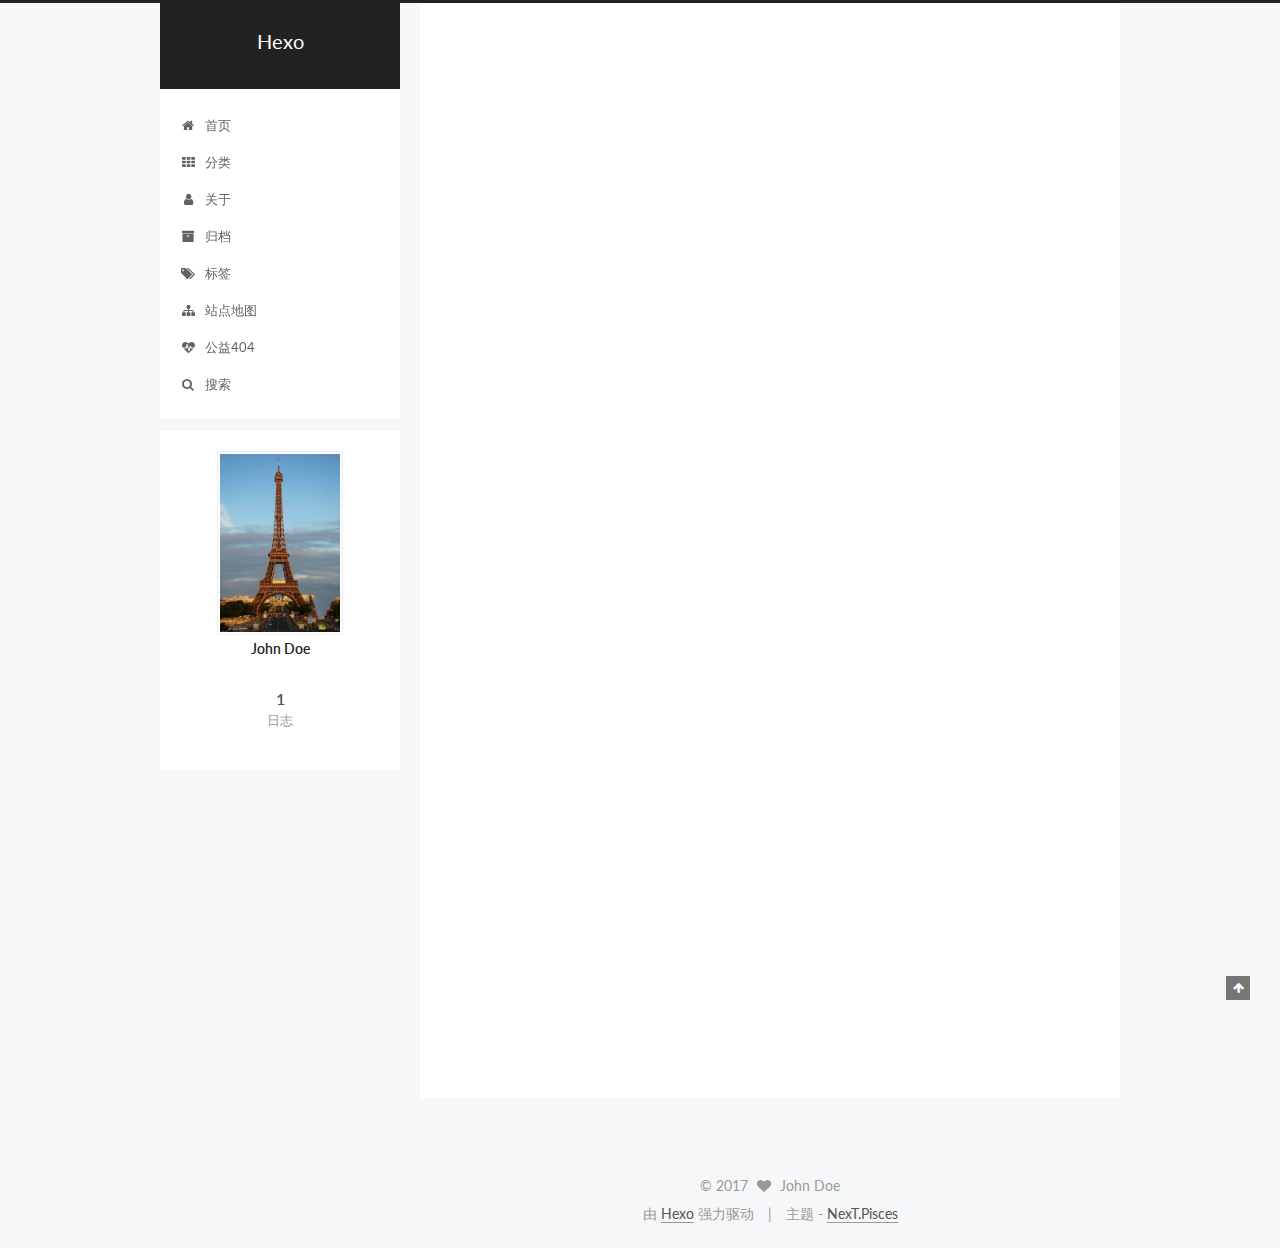
==== commit 996feb63: "Site updated: 2017-05-09 17:53:44" ====
--- a/index.html
+++ b/index.html
@@ -5,7 +5,7 @@
   
 
 
-<html class="theme-next muse use-motion" lang="">
+<html class="theme-next pisces use-motion" lang="zh-Hans">
 <head>
   <meta charset="UTF-8"/>
 <meta http-equiv="X-UA-Compatible" content="IE=edge" />
@@ -100,13 +100,13 @@
   var NexT = window.NexT || {};
   var CONFIG = {
     root: '/',
-    scheme: 'Muse',
+    scheme: 'Pisces',
     sidebar: {"position":"left","display":"post","offset":12,"offset_float":0,"b2t":false,"scrollpercent":false},
     fancybox: true,
     motion: true,
     duoshuo: {
       userId: '0',
-      author: 'Author'
+      author: '博主'
     },
     algolia: {
       applicationID: '',
@@ -129,7 +129,7 @@
   <title> Hexo </title>
 </head>
 
-<body itemscope itemtype="http://schema.org/WebPage" lang="">
+<body itemscope itemtype="http://schema.org/WebPage" lang="zh-Hans">
 
   
 
@@ -194,17 +194,37 @@
             
               <i class="menu-item-icon fa fa-fw fa-home"></i> <br />
             
-            Startseite
+            首页
           </a>
         </li>
       
         
+        <li class="menu-item menu-item-categories">
+          <a href="/categories" rel="section">
+            
+              <i class="menu-item-icon fa fa-fw fa-th"></i> <br />
+            
+            分类
+          </a>
+        </li>
+      
+        
+        <li class="menu-item menu-item-about">
+          <a href="/about" rel="section">
+            
+              <i class="menu-item-icon fa fa-fw fa-user"></i> <br />
+            
+            关于
+          </a>
+        </li>
+      
+        
         <li class="menu-item menu-item-archives">
           <a href="/archives" rel="section">
             
               <i class="menu-item-icon fa fa-fw fa-archive"></i> <br />
             
-            Archiv
+            归档
           </a>
         </li>
       
@@ -214,15 +234,69 @@
             
               <i class="menu-item-icon fa fa-fw fa-tags"></i> <br />
             
-            Tags
+            标签
           </a>
         </li>
       
-
+        
+        <li class="menu-item menu-item-sitemap">
+          <a href="/sitemap.xml" rel="section">
+            
+              <i class="menu-item-icon fa fa-fw fa-sitemap"></i> <br />
+            
+            站点地图
+          </a>
+        </li>
+      
+        
+        <li class="menu-item menu-item-commonweal">
+          <a href="/404.html" rel="section">
+            
+              <i class="menu-item-icon fa fa-fw fa-heartbeat"></i> <br />
+            
+            公益404
+          </a>
+        </li>
+      
+
+      
+        <li class="menu-item menu-item-search">
+          
+            <a href="javascript:;" class="popup-trigger">
+          
+            
+              <i class="menu-item-icon fa fa-search fa-fw"></i> <br />
+            
+            搜索
+          </a>
+        </li>
       
     </ul>
   
 
+  
+    <div class="site-search">
+      
+  <div class="popup search-popup local-search-popup">
+  <div class="local-search-header clearfix">
+    <span class="search-icon">
+      <i class="fa fa-search"></i>
+    </span>
+    <span class="popup-btn-close">
+      <i class="fa fa-times-circle"></i>
+    </span>
+    <div class="local-search-input-wrapper">
+      <input autocapitalize="off" autocomplete="off" autocorrect="off"
+             placeholder="搜索..." spellcheck="false"
+             type="text" id="local-search-input">
+    </div>
+  </div>
+  <div id="local-search-result"></div>
+</div>
+
+
+
+    </div>
   
 </nav>
 
@@ -252,7 +326,7 @@
     <span hidden itemprop="author" itemscope itemtype="http://schema.org/Person">
       <meta itemprop="name" content="John Doe">
       <meta itemprop="description" content="">
-      <meta itemprop="image" content="/images/avatar.gif">
+      <meta itemprop="image" content="/uploads/avatar.jpg">
     </span>
 
     <span hidden itemprop="publisher" itemscope itemtype="http://schema.org/Organization">
@@ -284,9 +358,9 @@
                 <i class="fa fa-calendar-o"></i>
               </span>
               
-                <span class="post-meta-item-text">Veröffentlicht am</span>
+                <span class="post-meta-item-text">发表于</span>
               
-              <time title="Post created" itemprop="dateCreated datePublished" datetime="2017-05-09T14:17:01+08:00">
+              <time title="创建于" itemprop="dateCreated datePublished" datetime="2017-05-09T14:17:01+08:00">
                 2017-05-09
               </time>
             
@@ -400,7 +474,7 @@
       <section class="site-overview sidebar-panel sidebar-panel-active">
         <div class="site-author motion-element" itemprop="author" itemscope itemtype="http://schema.org/Person">
           <img class="site-author-image" itemprop="image"
-               src="/images/avatar.gif"
+               src="/uploads/avatar.jpg"
                alt="John Doe" />
           <p class="site-author-name" itemprop="name">John Doe</p>
            
@@ -413,7 +487,7 @@
             <div class="site-state-item site-state-posts">
               <a href="/archives">
                 <span class="site-state-item-count">1</span>
-                <span class="site-state-item-name">Artikel</span>
+                <span class="site-state-item-name">日志</span>
               </a>
             </div>
           
@@ -467,13 +541,13 @@
 
 
 <div class="powered-by">
-  Erstellt mit  <a class="theme-link" href="https://hexo.io">Hexo</a>
+  由 <a class="theme-link" href="https://hexo.io">Hexo</a> 强力驱动
 </div>
 
 <div class="theme-info">
-  Theme -
+  主题 -
   <a class="theme-link" href="https://github.com/iissnan/hexo-theme-next">
-    NexT.Muse
+    NexT.Pisces
   </a>
 </div>
 
@@ -547,6 +621,13 @@
   
   
 
+
+  <script type="text/javascript" src="/js/src/affix.js?v=5.1.0"></script>
+
+  <script type="text/javascript" src="/js/src/schemes/pisces.js?v=5.1.0"></script>
+
+
+
   
 
   
@@ -590,6 +671,132 @@
 
 
   
+
+  <script type="text/javascript">
+    // Popup Window;
+    var isfetched = false;
+    // Search DB path;
+    var search_path = "search.xml";
+    if (search_path.length == 0) {
+      search_path = "search.xml";
+    }
+    var path = "/" + search_path;
+    // monitor main search box;
+
+    function proceedsearch() {
+      $("body")
+        .append('<div class="search-popup-overlay local-search-pop-overlay"></div>')
+        .css('overflow', 'hidden');
+      $('.popup').toggle();
+    }
+    // search function;
+    var searchFunc = function(path, search_id, content_id) {
+      'use strict';
+      $.ajax({
+        url: path,
+        dataType: "xml",
+        async: true,
+        success: function( xmlResponse ) {
+          // get the contents from search data
+          isfetched = true;
+          $('.popup').detach().appendTo('.header-inner');
+          var datas = $( "entry", xmlResponse ).map(function() {
+            return {
+              title: $( "title", this ).text(),
+              content: $("content",this).text(),
+              url: $( "url" , this).text()
+            };
+          }).get();
+          var $input = document.getElementById(search_id);
+          var $resultContent = document.getElementById(content_id);
+          $input.addEventListener('input', function(){
+            var matchcounts = 0;
+            var str='<ul class=\"search-result-list\">';
+            var keywords = this.value.trim().toLowerCase().split(/[\s\-]+/);
+            $resultContent.innerHTML = "";
+            if (this.value.trim().length > 1) {
+              // perform local searching
+              datas.forEach(function(data) {
+                var isMatch = false;
+                var content_index = [];
+                var data_title = data.title.trim().toLowerCase();
+                var data_content = data.content.trim().replace(/<[^>]+>/g,"").toLowerCase();
+                var data_url = decodeURIComponent(data.url);
+                var index_title = -1;
+                var index_content = -1;
+                var first_occur = -1;
+                // only match artiles with not empty titles and contents
+                if(data_title != '') {
+                  keywords.forEach(function(keyword, i) {
+                    index_title = data_title.indexOf(keyword);
+                    index_content = data_content.indexOf(keyword);
+                    if( index_title >= 0 || index_content >= 0 ){
+                      isMatch = true;
+                      if (i == 0) {
+                        first_occur = index_content;
+                      }
+                    }
+
+                  });
+                }
+                // show search results
+                if (isMatch) {
+                  matchcounts += 1;
+                  str += "<li><a href='"+ data_url +"' class='search-result-title'>"+ data_title +"</a>";
+                  var content = data.content.trim().replace(/<[^>]+>/g,"");
+                  if (first_occur >= 0) {
+                    // cut out 100 characters
+                    var start = first_occur - 20;
+                    var end = first_occur + 80;
+                    if(start < 0){
+                      start = 0;
+                    }
+                    if(start == 0){
+                      end = 50;
+                    }
+                    if(end > content.length){
+                      end = content.length;
+                    }
+                    var match_content = content.substring(start, end);
+                    // highlight all keywords
+                    keywords.forEach(function(keyword){
+                      var regS = new RegExp(keyword, "gi");
+                      match_content = match_content.replace(regS, "<b class=\"search-keyword\">"+keyword+"</b>");
+                    });
+
+                    str += "<p class=\"search-result\">" + match_content +"...</p>"
+                  }
+                  str += "</li>";
+                }
+              })};
+            str += "</ul>";
+            if (matchcounts == 0) { str = '<div id="no-result"><i class="fa fa-frown-o fa-5x" /></div>' }
+            if (keywords == "") { str = '<div id="no-result"><i class="fa fa-search fa-5x" /></div>' }
+            $resultContent.innerHTML = str;
+          });
+          proceedsearch();
+        }
+      });}
+
+    // handle and trigger popup window;
+    $('.popup-trigger').click(function(e) {
+      e.stopPropagation();
+      if (isfetched == false) {
+        searchFunc(path, 'local-search-input', 'local-search-result');
+      } else {
+        proceedsearch();
+      };
+    });
+
+    $('.popup-btn-close').click(function(e){
+      $('.popup').hide();
+      $(".local-search-pop-overlay").remove();
+      $('body').css('overflow', '');
+    });
+    $('.popup').click(function(e){
+      e.stopPropagation();
+    });
+  </script>
 
 
 
--- a/css/main.css
+++ b/css/main.css
@@ -189,7 +189,7 @@
   font-size: 14px;
   line-height: 2;
   color: #555;
-  background: #fff;
+  background: #f5f7f9;
 }
 @media (max-width: 767px) {
   body {
@@ -638,8 +638,8 @@
 @media (min-width: 992px) {
   .full-image.full-image.full-image {
     max-width: none;
-    width: 110%;
-    margin: 25px -5%;
+    width: 118%;
+    margin: 0 -9%;
   }
 }
 .blockquote-center,
@@ -816,7 +816,7 @@
   font-size: 14px;
   color: #fff;
   background: #222;
-  border: 2px solid #222;
+  border: 2px solid #555;
   text-decoration: none;
   border-radius: 0;
   transition-property: background-color;
@@ -827,8 +827,8 @@
 .btn:hover,
 .post-button .btn:hover {
   border-color: #222;
-  color: #222;
-  background: #fff;
+  color: #fff;
+  background: #222;
 }
 .btn-bar {
   display: block;
@@ -933,7 +933,7 @@
   width: 24px;
   background: #222;
   font-size: 12px;
-  opacity: 1;
+  opacity: 0.6;
   color: #fff;
   cursor: pointer;
   text-align: center;
@@ -954,7 +954,7 @@
   }
 }
 .back-to-top.back-to-top-on {
-  bottom: 19px;
+  bottom: 30px;
 }
 .header {
   background: #fff;
@@ -1003,7 +1003,7 @@
 .site-subtitle {
   margin-top: 10px;
   font-size: 13px;
-  color: #999;
+  color: #ddd;
 }
 .use-motion .brand {
   opacity: 0;
@@ -1076,7 +1076,8 @@
   transition-timing-function: ease-in-out;
   transition-delay: 0s;
 }
-.menu .menu-item a:hover {
+.menu .menu-item a:hover,
+.menu-item-active a {
   border-bottom-color: #222;
 }
 .menu .menu-item .fa {
@@ -1422,10 +1423,10 @@
   margin-top: 50px;
 }
 .post-button .btn {
-  color: #fff;
+  color: #555;
   font-size: 14px;
-  background: #222;
-  border-radius: 0;
+  background: #fff;
+  border-radius: 2px;
   line-height: 2;
   margin: 0 4px 8px 4px;
 }
@@ -1600,20 +1601,20 @@
   display: block;
   margin: 0 auto;
   padding: 2px;
-  max-width: 96px;
+  max-width: 120px;
   height: auto;
-  border: 2px solid #333;
+  border: 1px solid #eee;
 }
 .site-author-name {
-  margin: 5px 0 0;
+  margin: 0;
   text-align: center;
-  color: #f5f5f5;
-  font-weight: normal;
+  color: #222;
+  font-weight: 600;
 }
 .site-description {
-  margin-top: 5px;
+  margin-top: 0;
   text-align: center;
-  font-size: 14px;
+  font-size: 13px;
   color: #999;
 }
 .site-state {
@@ -1625,7 +1626,7 @@
 .site-state-item {
   display: inline-block;
   padding: 0 15px;
-  border-left: 1px solid #333;
+  border-left: 1px solid #eee;
 }
 .site-state-item:first-child {
   border-left: none;
@@ -1638,11 +1639,11 @@
   text-align: center;
   color: inherit;
   font-weight: 600;
-  font-size: 18px;
+  font-size: 16px;
 }
 .site-state-item-name {
   font-size: 13px;
-  color: inherit;
+  color: #999;
 }
 .feed-link {
   margin-top: 20px;
@@ -1684,7 +1685,7 @@
   width: 4px;
   height: 4px;
   border-radius: 50%;
-  background: #c25bff;
+  background: #b3c97d;
 }
 .links-of-blogroll {
   font-size: 13px;
@@ -1714,7 +1715,7 @@
   color: #555;
 }
 .sidebar-nav li:hover {
-  color: #f5f5f5;
+  color: #fc6423;
 }
 .page-post-detail .sidebar-nav-toc {
   padding: 0 5px;
@@ -1723,11 +1724,11 @@
   margin-left: 10px;
 }
 .sidebar-nav .sidebar-nav-active {
-  color: #87daff;
-  border-bottom-color: #87daff;
+  color: #fc6423;
+  border-bottom-color: #fc6423;
 }
 .sidebar-nav .sidebar-nav-active:hover {
-  color: #87daff;
+  color: #fc6423;
 }
 .sidebar-panel {
   display: none;
@@ -1760,12 +1761,12 @@
   transition-timing-function: ease-in-out;
   transition-delay: 0s;
   transition-property: all;
-  color: #999;
-  border-bottom-color: #555;
+  color: #666;
+  border-bottom-color: #ccc;
 }
 .post-toc ol a:hover {
-  color: #ccc;
-  border-bottom-color: #ccc;
+  color: #000;
+  border-bottom-color: #000;
 }
 .post-toc .nav-item {
   overflow: hidden;
@@ -1786,14 +1787,14 @@
   display: block;
 }
 .post-toc .nav .active > a {
-  color: #87daff;
-  border-bottom-color: #87daff;
+  color: #fc6423;
+  border-bottom-color: #fc6423;
 }
 .post-toc .nav .active-current > a {
-  color: #87daff;
+  color: #fc6423;
 }
 .post-toc .nav .active-current > a:hover {
-  color: #87daff;
+  color: #fc6423;
 }
 .footer {
   font-size: 14px;
@@ -2213,6 +2214,16 @@
   transform: translate(-50%, -50%);
   color: #ccc;
 }
+@media (min-width: 768px) and (max-width: 991px) {
+  .busuanzi-count {
+    width: auto;
+  }
+}
+@media (max-width: 767px) {
+  .busuanzi-count {
+    width: auto;
+  }
+}
 .site-uv,
 .site-pv,
 .page-pv {
@@ -2451,83 +2462,395 @@
   }
 }
 .page-post-detail .sidebar-toggle-line {
-  background: #87daff;
+  background: #fc6423;
 }
 .page-post-detail .comments {
   overflow: hidden;
 }
-@media (max-width: 767px) {
-  .header-inner,
-  .container .main-inner,
+.header {
+  position: relative;
+  margin: 0 auto;
+  width: 960px;
+}
+@media (min-width: 768px) and (max-width: 991px) {
+  .header {
+    width: auto;
+  }
+}
+@media (max-width: 767px) {
+  .header {
+    width: auto;
+  }
+}
+.header-inner {
+  position: absolute;
+  top: 0;
+  overflow: hidden;
+  padding: 0;
+  width: 240px;
+  background: #fff;
+  box-shadow: initial;
+  border-radius: initial;
+}
+@media (min-width: 1600px) {
+  .container .header-inner {
+    width: 240px;
+  }
+}
+@media (min-width: 768px) and (max-width: 991px) {
+  .header-inner {
+    position: relative;
+    width: auto;
+    border-radius: initial;
+  }
+}
+@media (max-width: 767px) {
+  .header-inner {
+    position: relative;
+    width: auto;
+    border-radius: initial;
+  }
+}
+.main:before,
+.main:after {
+  content: " ";
+  display: table;
+}
+.main:after {
+  clear: both;
+}
+@media (min-width: 768px) and (max-width: 991px) {
+  .main {
+    padding-bottom: 100px;
+  }
+}
+@media (max-width: 767px) {
+  .main {
+    padding-bottom: 100px;
+  }
+}
+.container .main-inner {
+  width: 960px;
+}
+@media (min-width: 768px) and (max-width: 991px) {
+  .container .main-inner {
+    width: auto;
+  }
+}
+@media (max-width: 767px) {
+  .container .main-inner {
+    width: auto;
+  }
+}
+.content-wrap {
+  float: right;
+  box-sizing: border-box;
+  padding: 40px;
+  width: 700px;
+  background: #fff;
+  min-height: 700px;
+  box-shadow: initial;
+  border-radius: initial;
+}
+@media (min-width: 768px) and (max-width: 991px) {
+  .content-wrap {
+    width: 100%;
+    padding: 20px;
+    border-radius: initial;
+  }
+}
+@media (max-width: 767px) {
+  .content-wrap {
+    width: 100%;
+    padding: 20px;
+    min-height: auto;
+    border-radius: initial;
+  }
+}
+.sidebar {
+  position: static;
+  float: left;
+  margin-top: 300px;
+  width: 240px;
+  background: #f5f7f9;
+  box-shadow: none;
+}
+@media (min-width: 768px) and (max-width: 991px) {
+  .sidebar {
+    display: none;
+  }
+}
+@media (max-width: 767px) {
+  .sidebar {
+    display: none;
+  }
+}
+.sidebar-toggle {
+  display: none;
+}
+.footer-inner {
+  width: 960px;
+  padding-left: 260px;
+}
+@media (min-width: 768px) and (max-width: 991px) {
   .footer-inner {
     width: auto;
-  }
-}
-embed {
-  display: block;
-  margin: 0px auto 25px auto;
-}
-.custom-logo .site-meta-headline {
-  text-align: center;
-}
-.custom-logo .brand {
+    padding-left: 0;
+  }
+}
+@media (max-width: 767px) {
+  .footer-inner {
+    width: auto;
+    padding-left: 0;
+  }
+}
+.sidebar-position-right .header-inner {
+  right: 0;
+}
+.sidebar-position-right .content-wrap {
+  float: left;
+}
+.sidebar-position-right .sidebar {
+  float: right;
+}
+.sidebar-position-right .footer-inner {
+  padding-left: 0;
+  padding-right: 260px;
+}
+.site-brand-wrapper {
+  position: relative;
+}
+.site-meta {
+  padding: 20px 0;
+  color: #fff;
+  background: #222;
+}
+@media (min-width: 768px) and (max-width: 991px) {
+  .site-meta {
+    box-shadow: 0 0 16px rgba(0,0,0,0.5);
+  }
+}
+@media (max-width: 767px) {
+  .site-meta {
+    box-shadow: 0 0 16px rgba(0,0,0,0.5);
+  }
+}
+.brand {
+  padding: 0;
   background: none;
 }
-.custom-logo .site-title {
-  margin: 10px auto 0;
-  font-size: 24px;
-  color: #222;
-}
-.custom-logo .site-title a {
-  border: none;
-}
-.custom-logo-image {
-  margin: 0 auto;
-  padding: 5px;
-  max-width: 150px;
-  background: #fff;
-}
-@media (max-width: 767px) {
-  .site-nav {
-    position: absolute;
-    left: 0;
-    top: 52px;
-    margin: 0;
-    width: 100%;
-    padding: 0;
-    background: #fff;
-    border-bottom: 1px solid #ddd;
-    z-index: 1;
-  }
-}
-@media (max-width: 767px) {
-  .menu {
-    text-align: left;
-  }
-}
-@media (max-width: 767px) {
-  .menu .menu-item {
-    display: block;
-    margin: 0 10px;
-    vertical-align: top;
-  }
-}
-@media (max-width: 767px) {
-  .menu .menu-item br {
-    display: none;
-  }
-}
-@media (max-width: 767px) {
-  .menu .menu-item a {
-    padding: 5px 10px;
-  }
-}
-.menu .menu-item .fa {
-  margin-right: 0;
+.brand:hover {
+  color: #fff;
+}
+.site-subtitle {
+  margin: 10px 10px 0;
+  font-weight: initial;
 }
 .site-search form {
   display: none;
 }
+.site-nav {
+  border-top: none;
+}
+@media (min-width: 768px) and (max-width: 991px) {
+  .site-nav {
+    display: none !important;
+  }
+}
+@media (min-width: 768px) and (max-width: 991px) {
+  .site-nav-on {
+    display: block !important;
+  }
+}
+.menu .menu-item {
+  display: block;
+  margin: 0;
+}
+.menu .menu-item a {
+  position: relative;
+  box-sizing: border-box;
+  padding: 5px 20px;
+  text-align: left;
+  line-height: inherit;
+  transition-property: background-color;
+  transition-duration: 0.2s;
+  transition-timing-function: ease-in-out;
+  transition-delay: 0s;
+}
+.menu .menu-item a:hover,
+.menu-item-active a {
+  background: #f9f9f9;
+  border-bottom-color: #fff;
+}
+.menu .menu-item br {
+  display: none;
+}
+.menu-item-active a:after {
+  content: " ";
+  position: absolute;
+  top: 50%;
+  margin-top: -3px;
+  right: 15px;
+  width: 6px;
+  height: 6px;
+  border-radius: 50%;
+  background-color: #bbb;
+}
+.btn-bar {
+  background-color: #fff;
+}
+.site-nav-toggle {
+  left: 20px;
+  top: 50%;
+  -webkit-transform: translateY(-50%);
+  -webkit-transform: translateY(-50%);
+  -moz-transform: translateY(-50%);
+  -ms-transform: translateY(-50%);
+  -o-transform: translateY(-50%);
+  transform: translateY(-50%);
+}
+@media (min-width: 768px) and (max-width: 991px) {
+  .site-nav-toggle {
+    display: block;
+  }
+}
+.use-motion .sidebar .motion-element {
+  opacity: 1;
+}
+.sidebar {
+  display: none;
+  right: auto;
+  bottom: auto;
+  -webkit-transform: none;
+}
+.sidebar-inner {
+  box-sizing: border-box;
+  width: 240px;
+  color: #555;
+  background: #fff;
+  box-shadow: initial;
+  border-radius: initial;
+}
+.sidebar-inner.affix {
+  position: fixed;
+  top: 0px;
+}
+.site-overview {
+  margin: 0 2px;
+  text-align: left;
+}
+.site-author:before,
+.site-author:after {
+  content: " ";
+  display: table;
+}
+.site-author:after {
+  clear: both;
+}
+.sidebar a {
+  color: #555;
+}
+.sidebar a:hover {
+  color: #222;
+}
+.links-of-author-item a:before {
+  display: none;
+}
+.links-of-author-item a {
+  border-bottom: none;
+  text-decoration: underline;
+}
+.feed-link {
+  border-top: 1px dotted #ccc;
+  border-bottom: 1px dotted #ccc;
+  text-align: center;
+}
+.feed-link a {
+  display: block;
+  color: #fc6423;
+  border: none;
+}
+.feed-link a:hover {
+  background: none;
+  color: #e34603;
+}
+.feed-link a:hover i {
+  color: #e34603;
+}
+.links-of-author:before,
+.links-of-author:after {
+  content: " ";
+  display: table;
+}
+.links-of-author:after {
+  clear: both;
+}
+.links-of-author-item {
+  float: left;
+  margin: 5px 0 0;
+  width: 50%;
+}
+.links-of-author-item a {
+  box-sizing: border-box;
+  display: inline-block;
+  margin-right: 0;
+  margin-bottom: 0;
+  padding: 0 5px;
+  overflow: hidden;
+  white-space: nowrap;
+  text-overflow: ellipsis;
+}
+.links-of-author-item a {
+  display: block;
+  text-decoration: none;
+}
+.links-of-author-item a:hover {
+  border-radius: 4px;
+  background: #eee;
+}
+.links-of-author-item .fa {
+  margin-right: 2px;
+  font-size: 16px;
+}
+.links-of-author-item .fa-globe {
+  font-size: 15px;
+}
+.links-of-blogroll {
+  margin-top: 20px;
+  padding: 3px 0 0;
+  border-top: 1px dotted #ccc;
+}
+.links-of-blogroll-title {
+  margin-top: 0;
+}
+.links-of-blogroll-item {
+  padding: 0;
+}
+.links-of-blogroll-inline:before,
+.links-of-blogroll-inline:after {
+  content: " ";
+  display: table;
+}
+.links-of-blogroll-inline:after {
+  clear: both;
+}
 .links-of-blogroll-inline .links-of-blogroll-item {
-  display: inline-block;
-}
+  float: left;
+  margin: 5px 0 0;
+  width: 50%;
+}
+.links-of-blogroll-inline .links-of-blogroll-item a {
+  box-sizing: border-box;
+  display: inline-block;
+  margin-right: 0;
+  margin-bottom: 0;
+  padding: 0 5px;
+  overflow: hidden;
+  white-space: nowrap;
+  text-overflow: ellipsis;
+}
+@media (max-width: 767px) {
+  .post-body {
+    text-align: justify;
+  }
+}
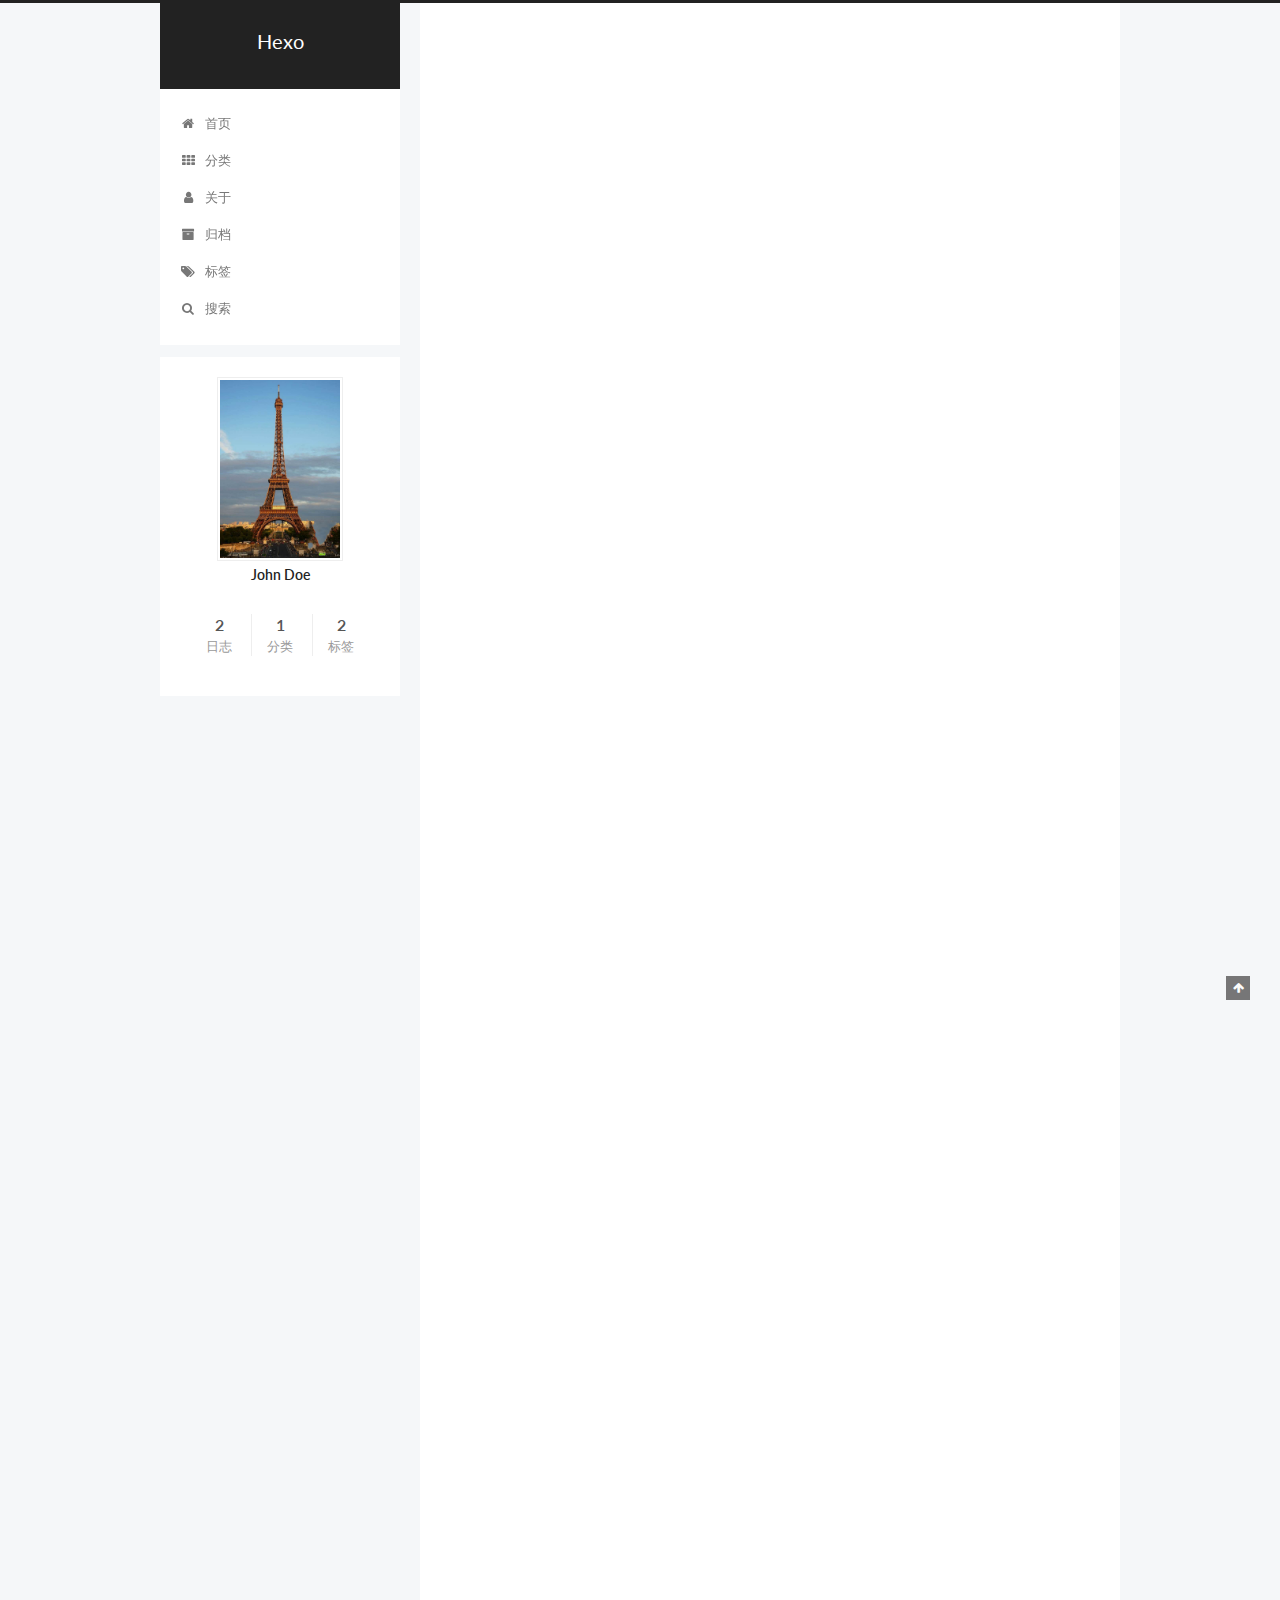
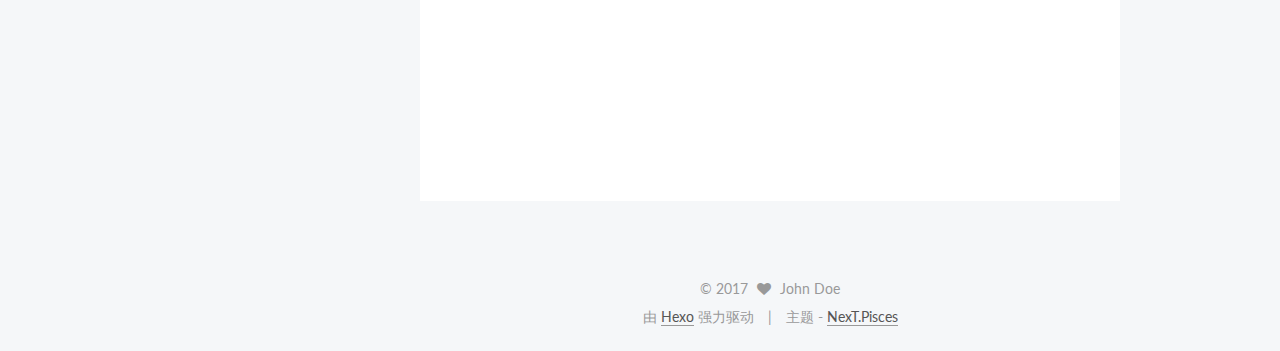
==== commit 3efdb86c: "Site updated: 2017-05-10 11:55:55" ====
--- a/index.html
+++ b/index.html
@@ -238,26 +238,6 @@
           </a>
         </li>
       
-        
-        <li class="menu-item menu-item-sitemap">
-          <a href="/sitemap.xml" rel="section">
-            
-              <i class="menu-item-icon fa fa-fw fa-sitemap"></i> <br />
-            
-            站点地图
-          </a>
-        </li>
-      
-        
-        <li class="menu-item menu-item-commonweal">
-          <a href="/404.html" rel="section">
-            
-              <i class="menu-item-icon fa fa-fw fa-heartbeat"></i> <br />
-            
-            公益404
-          </a>
-        </li>
-      
 
       
         <li class="menu-item menu-item-search">
@@ -321,6 +301,153 @@
   
 
   <article class="post post-type-normal " itemscope itemtype="http://schema.org/Article">
+    <link itemprop="mainEntityOfPage" href="http://yoursite.com/2017/05/10/markdown/">
+
+    <span hidden itemprop="author" itemscope itemtype="http://schema.org/Person">
+      <meta itemprop="name" content="John Doe">
+      <meta itemprop="description" content="">
+      <meta itemprop="image" content="/uploads/avatar.jpg">
+    </span>
+
+    <span hidden itemprop="publisher" itemscope itemtype="http://schema.org/Organization">
+      <meta itemprop="name" content="Hexo">
+    </span>
+
+    
+      <header class="post-header">
+
+        
+        
+          <h1 class="post-title" itemprop="name headline">
+            
+            
+              
+                
+                <a class="post-title-link" href="/2017/05/10/markdown/" itemprop="url">
+                  MarkDown
+                </a>
+              
+            
+          </h1>
+        
+
+        <div class="post-meta">
+          <span class="post-time">
+            
+              <span class="post-meta-item-icon">
+                <i class="fa fa-calendar-o"></i>
+              </span>
+              
+                <span class="post-meta-item-text">发表于</span>
+              
+              <time title="创建于" itemprop="dateCreated datePublished" datetime="2017-05-10T10:23:29+08:00">
+                2017-05-10
+              </time>
+            
+
+            
+
+            
+          </span>
+
+          
+            <span class="post-category" >
+            
+              <span class="post-meta-divider">|</span>
+            
+              <span class="post-meta-item-icon">
+                <i class="fa fa-folder-o"></i>
+              </span>
+              
+                <span class="post-meta-item-text">分类于</span>
+              
+              
+                <span itemprop="about" itemscope itemtype="http://schema.org/Thing">
+                  <a href="/categories/Markdown语法/" itemprop="url" rel="index">
+                    <span itemprop="name">Markdown语法</span>
+                  </a>
+                </span>
+
+                
+                
+              
+            </span>
+          
+
+          
+            
+          
+
+          
+          
+
+          
+
+          
+
+          
+
+        </div>
+      </header>
+    
+
+
+    <div class="post-body" itemprop="articleBody">
+
+      
+      
+
+      
+        
+          <h1 id="maerkdown基本语法"><a href="#maerkdown基本语法" class="headerlink" title="maerkdown基本语法"></a>maerkdown基本语法</h1><h2 id="maerkdown基本语法-1"><a href="#maerkdown基本语法-1" class="headerlink" title="maerkdown基本语法"></a>maerkdown基本语法</h2><h3 id="maerkdown基本语法-2"><a href="#maerkdown基本语法-2" class="headerlink" title="maerkdown基本语法"></a>maerkdown基本语法</h3><h4 id="maerkdown基本语法-3"><a href="#maerkdown基本语法-3" class="headerlink" title="maerkdown基本语法"></a>maerkdown基本语法</h4><h5 id="maerkdown基本语法-4"><a href="#maerkdown基本语法-4" class="headerlink" title="maerkdown基本语法"></a>maerkdown基本语法</h5><h6 id="maerkdown基本语法-5"><a href="#maerkdown基本语法-5" class="headerlink" title="maerkdown基本语法"></a>maerkdown基本语法</h6><hr>
+          <!--noindex-->
+          <div class="post-button text-center">
+            <a class="btn" href="/2017/05/10/markdown/#more" rel="contents">
+              阅读全文 &raquo;
+            </a>
+          </div>
+          <!--/noindex-->
+        
+      
+    </div>
+
+    <div>
+      
+    </div>
+
+    <div>
+      
+    </div>
+
+    <div>
+      
+    </div>
+
+    <footer class="post-footer">
+      
+
+      
+
+      
+
+      
+      
+        <div class="post-eof"></div>
+      
+    </footer>
+  </article>
+
+
+    
+      
+
+  
+
+  
+  
+  
+
+  <article class="post post-type-normal " itemscope itemtype="http://schema.org/Article">
     <link itemprop="mainEntityOfPage" href="http://yoursite.com/2017/05/09/hello-world/">
 
     <span hidden itemprop="author" itemscope itemtype="http://schema.org/Person">
@@ -486,14 +613,32 @@
           
             <div class="site-state-item site-state-posts">
               <a href="/archives">
-                <span class="site-state-item-count">1</span>
+                <span class="site-state-item-count">2</span>
                 <span class="site-state-item-name">日志</span>
               </a>
             </div>
           
 
           
-
+            
+            
+            <div class="site-state-item site-state-categories">
+              <a href="/categories/index.html">
+                <span class="site-state-item-count">1</span>
+                <span class="site-state-item-name">分类</span>
+              </a>
+            </div>
+          
+
+          
+            
+            
+            <div class="site-state-item site-state-tags">
+              <a href="/tags/index.html">
+                <span class="site-state-item-count">2</span>
+                <span class="site-state-item-name">标签</span>
+              </a>
+            </div>
           
 
         </nav>
--- a/css/main.css
+++ b/css/main.css
@@ -1685,7 +1685,7 @@
   width: 4px;
   height: 4px;
   border-radius: 50%;
-  background: #b3c97d;
+  background: #ffffb8;
 }
 .links-of-blogroll {
   font-size: 13px;
